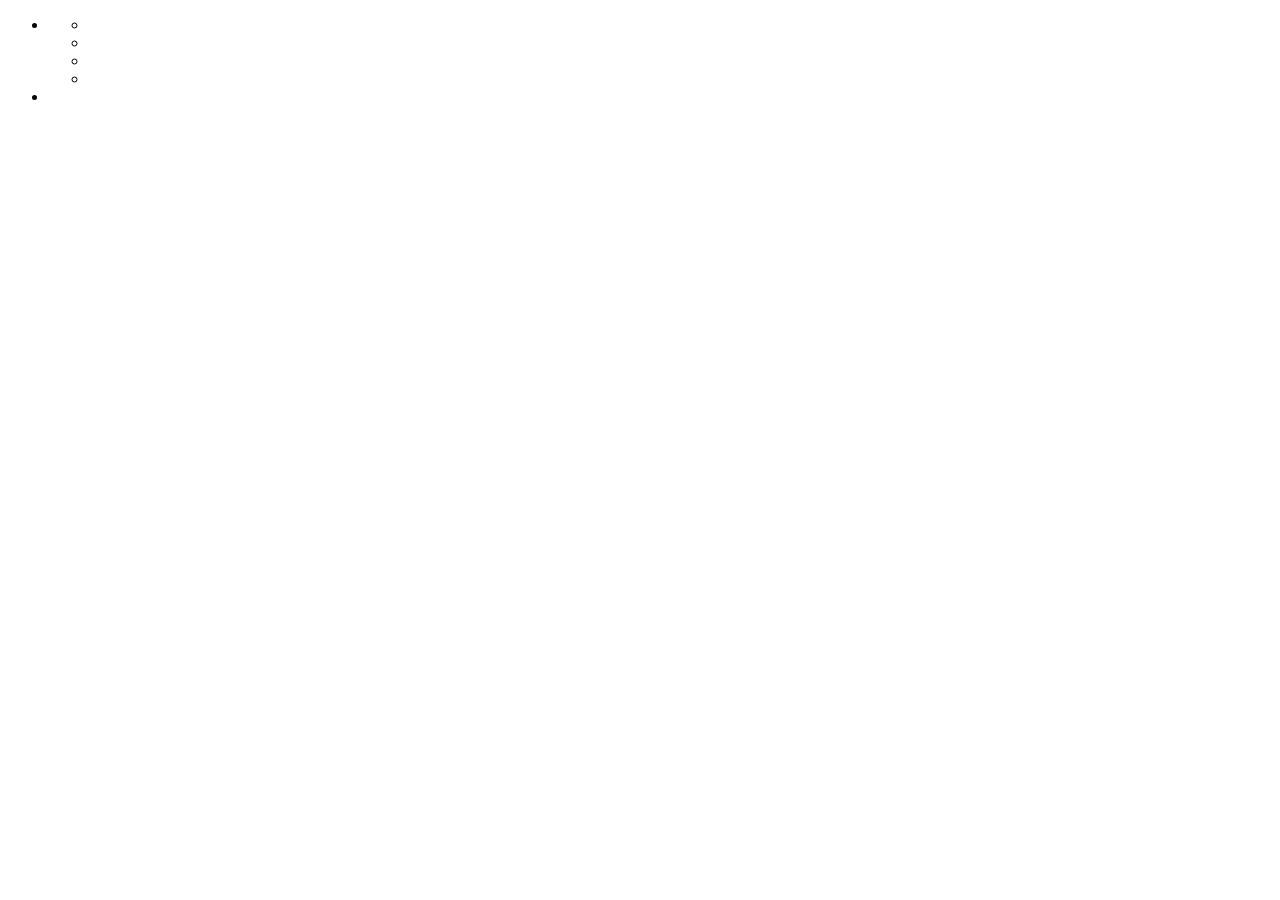
==== index.html @ 64720de8 "2nd  commit" ====
<!DOCTYPE html>
<html lang="en">
<head>
    <link rel="stylesheet" href="path/to/normalize.css">
    <meta charset="UTF-8">
    <meta http-equiv="X-UA-Compatible" content="IE=edge">
    <meta name="viewport" content="width=device-width, initial-scale=1.0">
    <title>Document</title>
</head>
<body>
    <nav> 
        <ul>
        <li>
            <ul>
             <li></li>
             <li></li>
             <li></li>
             <li></li>
            </ul> 
        </li>
     <li></li>
    </ul>
</nav>

</body>
</html>
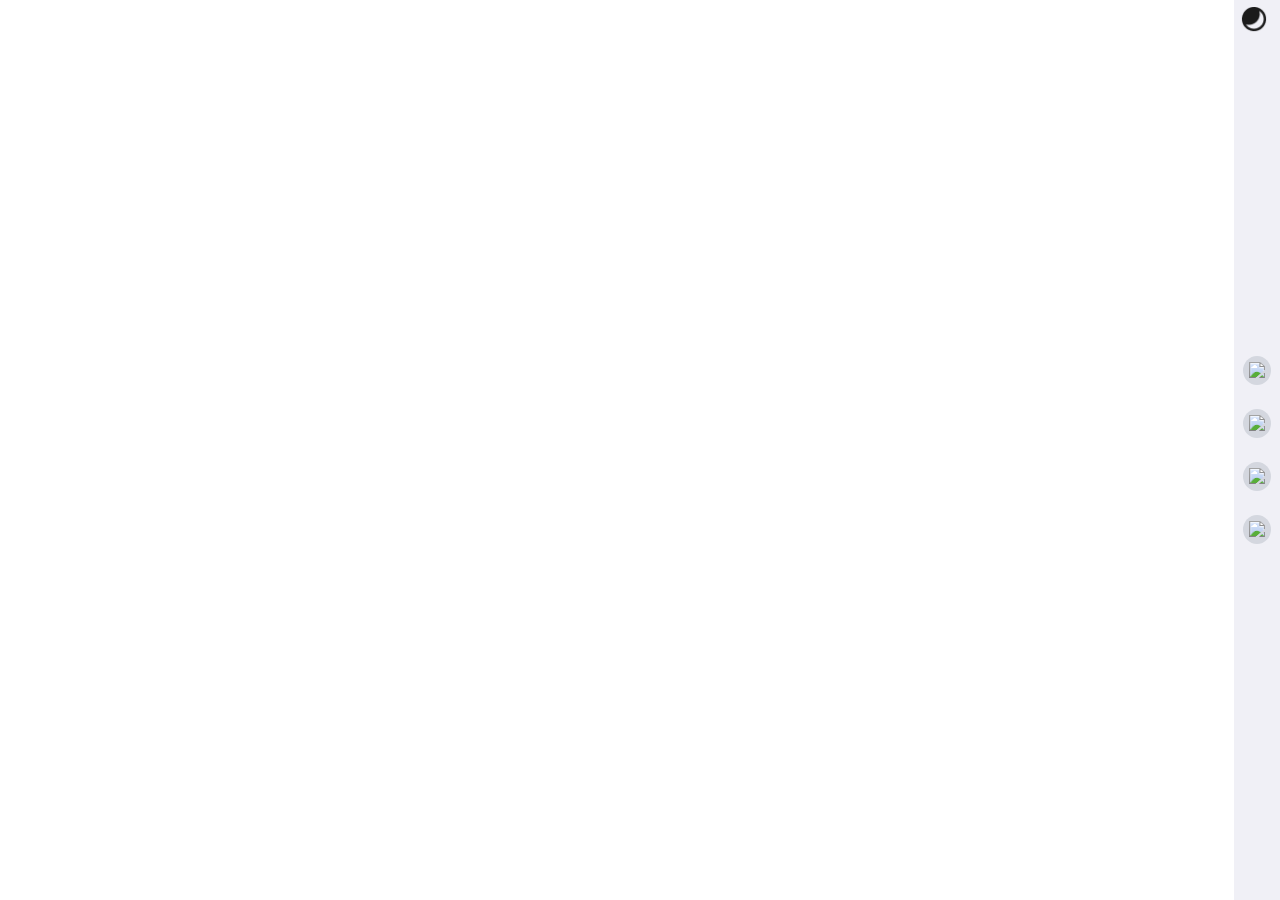
==== commit 69f8d222: "finished nav bar for both phone and desktop" ====
--- a/index.html
+++ b/index.html
@@ -1,26 +1,79 @@
 <!DOCTYPE html>
 <html lang="en">
-<head>
-    <link rel="stylesheet" href="path/to/normalize.css">
-    <meta charset="UTF-8">
-    <meta http-equiv="X-UA-Compatible" content="IE=edge">
-    <meta name="viewport" content="width=device-width, initial-scale=1.0">
+  <head>
+    <link rel="stylesheet" href="path/to/normalize.css" />
+    <link rel="stylesheet" href="basic-main.css" />
+    <meta charset="UTF-8" />
+    <meta http-equiv="X-UA-Compatible" content="IE=edge" />
+    <meta name="viewport" content="width=device-width, initial-scale=1.0" />
+    <link
+      href="https://cdn.jsdelivr.net/npm/remixicon@3.2.0/fonts/remixicon.css"
+      rel="stylesheet"
+    />
     <title>Document</title>
-</head>
-<body>
-    <nav> 
-        <ul>
-        <li>
-            <ul>
-             <li></li>
-             <li></li>
-             <li></li>
-             <li></li>
-            </ul> 
+    <link rel="stylesheet" href="index.css" />
+  </head>
+  <body>
+    <div class="wrapper">
+    <nav class="nav-bar">
+    <ul id="top-nav-menu">
+         <li >
+         <img id="menu-img"  class="nav-btn" src="icon/menu.png" alt="menu" />
+        <ul class="nav-tabs">
+          <li>
+            <div class="nav-btn menu-ico">
+              <img src="icon/icons/Home.png" />
+            </div>
+          </li>
+          <li>
+            <div class=" nav-btn menu-ico">
+              <img src="icon/icons/cv.png" />
+            </div>
+          </li>
+          <li>
+            <div class=" nav-btn menu-ico">
+              <img src="icon/icons/Services.png" />
+            </div>
+          </li>
+          <li>
+            <div class=" nav-btn menu-ico">
+              <img src="icon/icons/Contact.png" />
+            </div>
+          </li>
+        </ul>
+      </li>
+ </ul>
+ <ul id="side-nav-menu" class="side-nav-tabs">
+     <li>
+       <div class="nav-btn menu-ico">
+         <img src="icon/icons/Home.png" />
+       </div>
+     </li>
+     <li>
+       <div class=" nav-btn menu-ico">
+         <img src="icon/icons/cv.png" />
+       </div>
+     </li>
+     <li>
+       <div class=" nav-btn menu-ico">
+         <img src="icon/icons/Services.png" />
+       </div>
+     </li>
+     <li>
+       <div class=" nav-btn menu-ico">
+         <img src="icon/icons/Contact.png" />
+       </div>
+     </li>
+</ul>
+     <ul id="mode">
+        <li >
+            <img class="nav-btn" src="icon/Icons/Contrast.png" alt="light dark mode" />
+            </li>
+        <li >
+            <i class="ri-sun-fill nav-btn"></i>
         </li>
-     <li></li>
     </ul>
 </nav>
-
-</body>
-</html>+</div>
+  </body>
+</html>
--- a/basic-main.css
+++ b/basic-main.css
@@ -0,0 +1,85 @@
+/* Reset default styles */
+:root{
+  --primary-color:#ffb80d;
+  --secondary-color:#ffb400;
+  --white-1st:#ffffff;
+  --white-2nd:#f0f0f6;
+  --white-3rd:#d4d7df;
+  --gray-1st:#767676;
+  --gray-dark:#3a3b3c;
+  --gray-1st:#767676;
+  --black-1st:#18191a;
+  --black-2nd:#242526;
+  --black-3rd:#2b2b2b;
+
+
+}
+* {
+    box-sizing: border-box;
+    margin: 0;
+    padding: 0;
+  }
+  
+  /* Set font and background color */
+  body {
+    font-family: Arial, sans-serif;
+    color: #333;
+    background-color: #fff;
+  }
+  
+  /* Set link styles */
+  a {
+    color: #0077cc;
+    text-decoration: none;
+  }
+  
+  a:hover {
+    text-decoration: underline;
+  }
+  
+  /* Set heading styles */
+  h1, h2, h3 {
+    font-weight: bold;
+    margin-bottom: 1em;
+  }
+  
+  h1 {
+    font-size: 2em;
+  }
+  
+  h2 {
+    font-size: 1.5em;
+  }
+  
+  h3 {
+    font-size: 1.2em;
+  }
+  
+  /* Set paragraph styles */
+  p {
+    margin-bottom: 1em;
+    line-height: 1.5;
+  }
+  
+  /* Set container styles */
+  .container {
+    max-width: 1200px;
+    margin: 0 auto;
+    padding: 0 20px;
+  }
+  
+  /* Set button styles */
+  .btn {
+    display: inline-block;
+    padding: 10px 20px;
+    background-color: #0077cc;
+    color: #fff;
+    border-radius: 5px;
+    text-decoration: none;
+    transition: background-color 0.3s ease;
+  }
+  
+  .btn:hover {
+    background-color: #005ea2;
+  }
+  --- a/index.css
+++ b/index.css
@@ -0,0 +1,93 @@
+.wrapper{
+    width:100vw ;
+    height: 100vh;
+}
+.nav-bar {
+  position: fixed;
+  padding: 2px 8px;
+  display: flex;
+  align-items: center;
+  list-style-type: none;
+  flex-direction: row;
+  gap: 2rem;
+  background-color: var(--white-2nd);
+  width: 100%;
+  height: 2.9rem;
+}
+.nav-btn{
+    height: 29px;
+  justify-content: space-between;
+}
+.nav-tabs {
+  position: absolute;
+  left: 8px;
+  top: 3rem;
+  display: none;
+  flex-direction: column;
+  list-style-type: none;
+  gap: 1.5rem;
+}
+.menu-ico {
+  background-color: var(--white-3rd);
+  padding: 6px;
+  border-radius: 100%;
+}
+.menu-ico:hover {
+  /* hover is instant fix it */
+  background-color: var(--primary-color);
+  padding: 6px;
+  border-radius: 100%;
+}
+.ri-sun-fill {
+  display: none;
+  font-size: 32px;
+  color: brown;
+}
+
+#mode {   
+  display: flex;
+  flex-direction: column;
+  margin-left: auto;
+  list-style-type: none;
+}
+.side-nav-tabs{
+    display: none;
+  }
+
+
+@media screen and (min-width: 792px) {
+    .nav-bar {
+        padding: 2px 8px;
+        display: flex;
+        align-items: center;
+        justify-content: center;
+        list-style-type: none;
+        flex-direction: column;
+        width: 2.9rem;
+        height: 100%;
+        margin-right: auto;
+        right: 0;
+      }
+         #mode {
+        position: absolute; 
+        top: 0;
+        padding: 5px;
+        left: 0;
+        margin-left: 0;
+      }
+      #top-nav-menu{
+        display: none;
+      }
+      .side-nav-tabs{
+        display: flex;
+        flex-direction: column;
+        list-style-type: none;
+        gap: 1.5rem;
+      }
+        }
+        @media screen and (min-width: 1920px ) {
+    
+            .wrapper{
+                width:1920px;
+            }
+            }
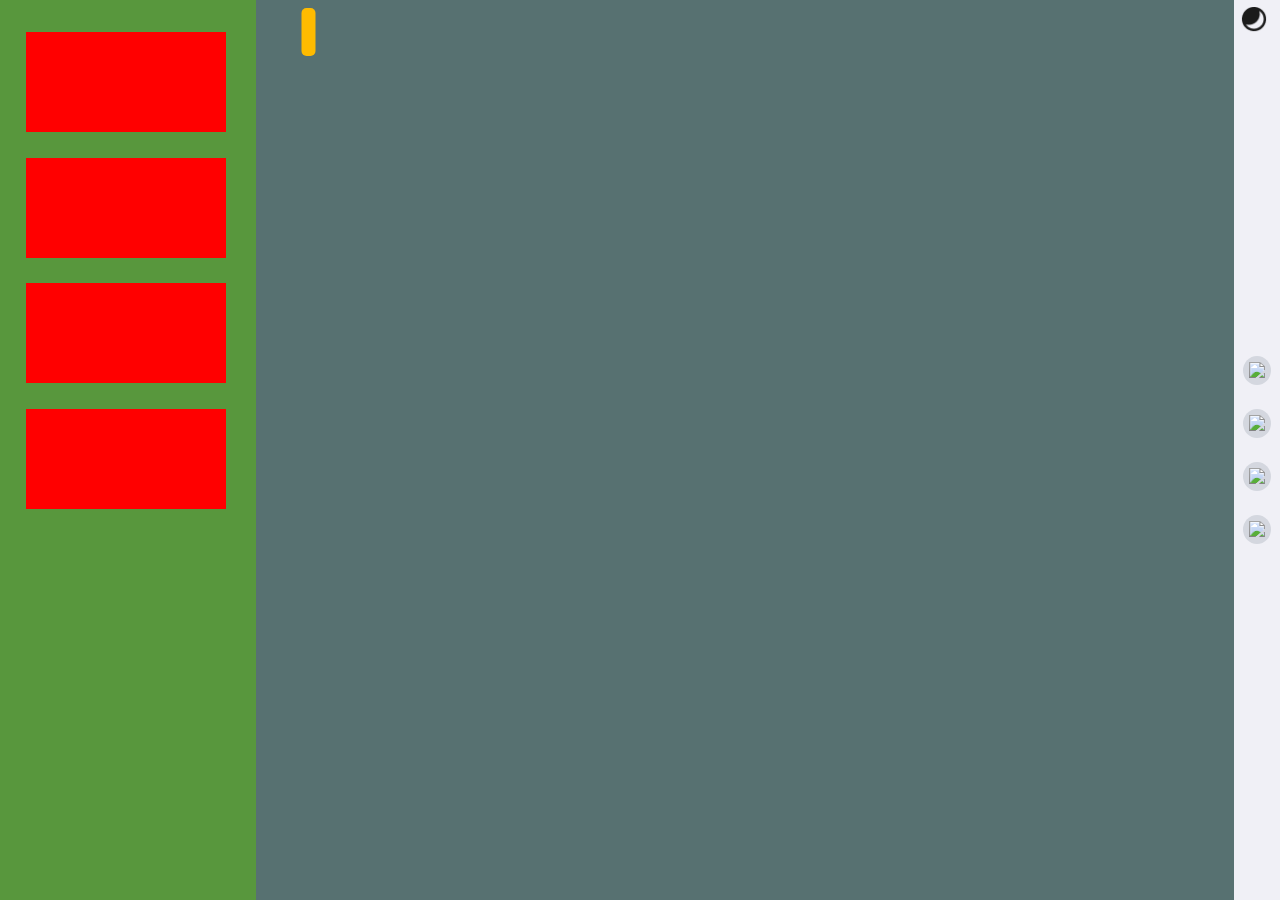
==== commit 0a10c6da: "side bar animetion finished" ====
--- a/index.html
+++ b/index.html
@@ -13,8 +13,7 @@
     <title>Document</title>
     <link rel="stylesheet" href="index.css" />
   </head>
-  <body>
-    <div class="wrapper">
+  <body data-aside="true">
     <nav class="nav-bar">
     <ul id="top-nav-menu">
          <li >
@@ -73,7 +72,22 @@
             <i class="ri-sun-fill nav-btn"></i>
         </li>
     </ul>
-</nav>
+    </nav>
+    <main>
+</main>
+<button class="toggle-btn" onclick="toggleaside()"></button>
+<aside>
+  <div id="nav-links">
+    <div class="test">     
+    </div>
+    <div class="test">
+    </div>
+    <div class="test">
+    </div>
+    <div class="test">
 </div>
+</div>
+</aside>
   </body>
+  <script src="index.js"></script>
 </html>
--- a/index.css
+++ b/index.css
@@ -1,17 +1,28 @@
-.wrapper{
+.body{
     width:100vw ;
     height: 100vh;
+    overflow: hidden;
+    background-color: rgb(98, 173, 7);
+}
+main{
+    position: relative;
+    background-color: rgb(87, 113, 113);
+    width:100vw ;
+    height: 100vh;
+    z-index: 2;
+    transition: transform 500ms cubic-bezier(.13,.53,.38,.97);
 }
 .nav-bar {
   position: fixed;
   padding: 2px 8px;
+  z-index: 10;
   display: flex;
   align-items: center;
   list-style-type: none;
   flex-direction: row;
   gap: 2rem;
   background-color: var(--white-2nd);
-  width: 100%;
+  width: 100vw;
   height: 2.9rem;
 }
 .nav-btn{
@@ -43,7 +54,6 @@
   font-size: 32px;
   color: brown;
 }
-
 #mode {   
   display: flex;
   flex-direction: column;
@@ -53,10 +63,15 @@
 .side-nav-tabs{
     display: none;
   }
-
-
-@media screen and (min-width: 792px) {
-    .nav-bar {
+  /* side bar for phone */
+  .toggle-btn,aside{
+display: none;}
+    
+@media screen and (min-width: 792px) {  
+  .toggle-btn,aside{
+    display:inherit;}
+  .nav-bar {
+        position: fixed;
         padding: 2px 8px;
         display: flex;
         align-items: center;
@@ -64,11 +79,10 @@
         list-style-type: none;
         flex-direction: column;
         width: 2.9rem;
-        height: 100%;
-        margin-right: auto;
+        height: 100vh;
         right: 0;
       }
-         #mode {
+       #mode {
         position: absolute; 
         top: 0;
         padding: 5px;
@@ -84,10 +98,88 @@
         list-style-type: none;
         gap: 1.5rem;
       }
+      /* side bar part */
+      
+  .toggle-btn{
+    height:3rem;
+    width: 0.9rem;
+    position: fixed;
+    z-index: 3;
+    left: 1.4%;
+    top: 0.5rem;
+    transform: translateX(-50%);
+    background-color: rgb(255, 187, 0);
+    border: none;
+    border-radius: 5px;
+    outline: none;
+    cursor: pointer;
+    transition: transform, background-color;
+    transition-timing-function: ease;
+    transition-duration: 400ms;
+}
+.toggle-btn:hover {
+    transform: translateX(-50%) scale(1.04);
+  }
+
+.toggle-btn:active {
+    transform: translateX(-50%) scale(0.96);
+  }
+  aside{
+    overflow: hidden;
+    position: absolute;
+    height: 100vh;
+    width: 20vw;
+    left: 0px;
+    bottom: 0px;
+    z-index: 1;
+    overflow: hidden;
+    background-color: rgb(88, 151, 61);
+}
+#nav-links{
+  display: flex;
+  flex-direction: column;
+  flex-wrap: wrap;
+  gap: clamp(1rem, 2vw, 2rem);
+  margin-top: clamp(2rem, 2vw, 3rem);
+  padding: 0rem clamp(1rem, 2vw, 2rem);
+  transform: translateX(-50%) scale(0.9);
+  transition: transform 500ms cubic-bezier(.13,.53,.38,.97);
+}
+.test{
+height:100px;
+width: 200px ;
+background-color: red;
+}
+body[data-aside="true"] > main {
+  transform: translateX(20%);
+}
+body[data-aside="true"] > .toggle-btn {
+  transform: translateX(1970%);
+  transition-duration: 400ms;
+  transition-timing-function: ease-out;
+}
+body[data-aside="true"]> aside > #nav-links{
+  transform: translateX(0%) scale(1);
+}
         }
         @media screen and (min-width: 1920px ) {
     
-            .wrapper{
-                width:1920px;
+            main{
+                max-width:1920px;
             }
             }
+            /* Hide the scrollbar */
+body::-webkit-scrollbar {
+  width: 0;
+  height: 0;
+}
+
+/* Set the width of body and main */
+
+/* Set the max-width of main for larger screens */
+@media screen and (min-width: 1920px) {
+  main {
+    max-width: 1920px;
+  }
+}
+
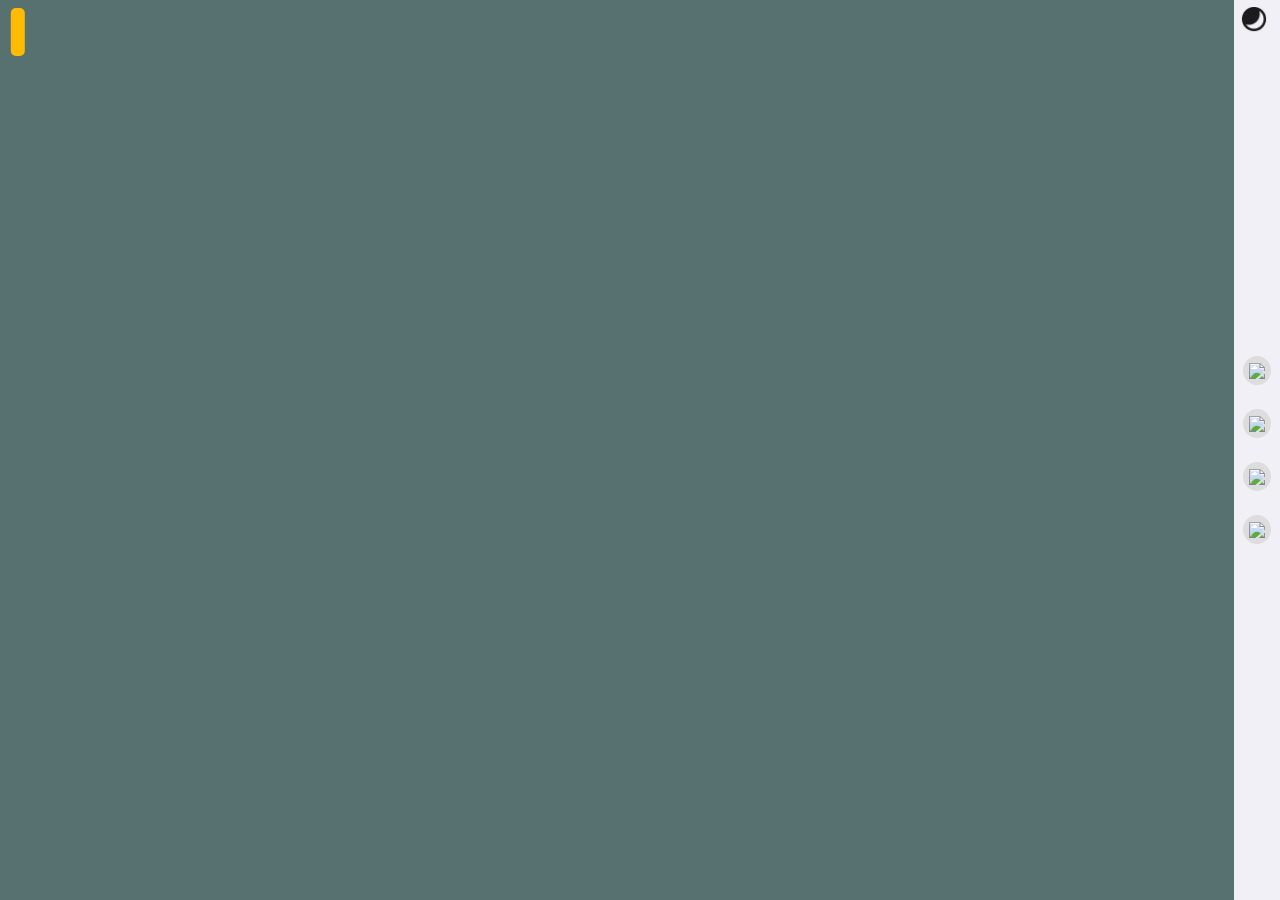
==== commit 3ff58f1d: "side bar finished" ====
--- a/index.html
+++ b/index.html
@@ -14,28 +14,29 @@
     <link rel="stylesheet" href="index.css" />
   </head>
   <body data-aside="true">
+  <div class="wrapper">
     <nav class="nav-bar">
     <ul id="top-nav-menu">
          <li >
-         <img id="menu-img"  class="nav-btn" src="icon/menu.png" alt="menu" />
+         <img id="menu-img"  class="nav-btn btn" src="icon/menu.png" alt="menu" />
         <ul class="nav-tabs">
           <li>
-            <div class="nav-btn menu-ico">
+            <div class="nav-btn  btn menu-ico">
               <img src="icon/icons/Home.png" />
             </div>
           </li>
+                                       <li>
+            <div class=" nav-btn  btn menu-ico">
+              <img src="icon/icons/cv.png" />
+            </div>
+          </li>
           <li>
-            <div class=" nav-btn menu-ico">
-              <img src="icon/icons/cv.png" />
+            <div class=" nav-btn btn  menu-ico">
+              <img src="icon/icons/Services.png" />
             </div>
           </li>
           <li>
-            <div class=" nav-btn menu-ico">
-              <img src="icon/icons/Services.png" />
-            </div>
-          </li>
-          <li>
-            <div class=" nav-btn menu-ico">
+            <div class=" nav-btn  btn menu-ico">
               <img src="icon/icons/Contact.png" />
             </div>
           </li>
@@ -44,50 +45,193 @@
  </ul>
  <ul id="side-nav-menu" class="side-nav-tabs">
      <li>
-       <div class="nav-btn menu-ico">
+       <div class="nav-btn menu-ico btn img-container">
          <img src="icon/icons/Home.png" />
        </div>
      </li>
      <li>
-       <div class=" nav-btn menu-ico">
+       <div class=" nav-btn menu-ico  btn img-container">
          <img src="icon/icons/cv.png" />
        </div>
      </li>
      <li>
-       <div class=" nav-btn menu-ico">
+       <div class=" nav-btn menu-ico  btn img-container">
          <img src="icon/icons/Services.png" />
        </div>
      </li>
      <li>
-       <div class=" nav-btn menu-ico">
+       <div class=" nav-btn menu-ico btn  img-container">
          <img src="icon/icons/Contact.png" />
        </div>
      </li>
 </ul>
      <ul id="mode">
         <li >
-            <img class="nav-btn" src="icon/Icons/Contrast.png" alt="light dark mode" />
+            <img class="nav-btn btn" src="icon/Icons/Contrast.png" alt="light dark mode" />
             </li>
         <li >
-            <i class="ri-sun-fill nav-btn"></i>
+            <i class="ri-sun-fill nav-btn btn "></i>
         </li>
     </ul>
-    </nav>
-    <main>
-</main>
-<button class="toggle-btn" onclick="toggleaside()"></button>
-<aside>
-  <div id="nav-links">
-    <div class="test">     
-    </div>
-    <div class="test">
-    </div>
-    <div class="test">
-    </div>
-    <div class="test">
+  </nav>
+  <button class="toggle-btn btn " onclick="toggleaside()"></button>
+  <aside>
+      <div id="nav-links">
+        <div id="profile">
+    <div id="photo"></div>
+    <h3 id="name"> BIsrat Yared </h3>
+    <h5 id="roll">Software   Engineer Student</h5>
+    <ul id="social-media">
+      <div class="social-btn  btn img-container"> 
+        <img src="icon/Icons-facebook.png" alt="social media"/>
+      </div>
+      <div class="social-btn btn img-container"> 
+        <img src="icon/Icons-linkedin.png" alt="social media"/>
+      </div>
+      <div class="social-btn btn img-container">
+         <img src="icon/Icons-twitter.png" alt="social media"/>
+      </div>
+      <div class="social-btn btn img-container"> 
+        <img src="icon/Icons-Youtube.png" alt="social media"/>
+      </div>
+      <div  class="social-btn btn img-container"> 
+        <img src="icon/Icons-instagram.png" alt="social media"/>
+      </div>
+       <!-- !/* !link don't take anywhere */ -->
+    </ul>
+   </div>
+  <img class="line" src="icon/Line 4.png" alt="line separation">
+   <div class="info ">
+  <div   class="separation"><span class="info-ico">Age</span>
+    <span>21</span>
+  </div>
+  <div   class="separation"><span class="info-ico">Freelance</span>
+    <span>available</span>
+  </div >
+  <div class="separation" ><span class="info-ico">Address</span>
+    <span>Ethiopia , Adama</span>
+  </div>
+   </div>
+   <span class="info-header"> Language </span>
+   <img class="line" src="icon/Line 4.png" alt="line separation">
+   <div class="info lang">
+    <div   class="separation"><span class="info-name">Amharic</span>
+      <span>21</span>
+    </div>
+    <img style="height: 5px;"  class="line" src="icon/Line.png" alt="line">
+    <div   class="separation"><span class="info-name">English</span>
+    <span>available</span>
+    </div >
+    <img style="height: 5px;"  class="line" src="icon/Line.png" alt="line">
+    </div>
+    <span class="info-header"> Skills </span>
+   <img class="line" src="icon/Line 4.png" alt="line separation">
+   <div class="info skills">
+    <div   class="separation"><span class="info-name">C++</span>
+      
+      <span class="info-name">Java</span>
+    </div>
+    <img style="height: 5px;"  class="line" src="icon/Line.png" alt="line">
+
+    <div   class="separation"><span class="info-name">Python</span>
+      
+      <span class="info-name">Java</span>
+    </div>
+        <img style="height: 5px;"  class="line" src="icon/Line.png" alt="line">
+    
+    <div   class="separation">
+      <span class="info-name">Java</span>
+      <span class="info-name">Java</span>
+    </div>
+        <img style="height: 5px;"  class="line" src="icon/Line.png" alt="line">
+    <div   class="separation"><span class="info-name">JS</span>
+      
+      <span class="info-name">Java</span>
+    </div>
+        <img style="height: 5px;"  class="line" src="icon/Line.png" alt="line">
+
+    <div   class="separation"><span class="info-name">Figma</span>
+      
+      <span class="info-name">Java</span>
+    </div>
+        <img style="height: 5px;"  class="line" src="icon/Line.png" alt="line">
+
+    <div   class="separation"><span class="info-name">Dbms</span>
+      
+      <span class="info-name">Java</span>
+    </div>
+        <img style="height: 5px;"  class="line" src="icon/Line.png" alt="line">
+
+    <div   class="separation"><span class="info-name">Css</span>
+      
+      <span class="info-name">Java</span>
+    </div>
+        <img style="height: 5px;"  class="line" src="icon/Line.png" alt="line">
+
+    <div   class="separation"><span class="info-name">Html</span>
+      
+      <span class="info-name">Java</span>
+    </div>
+        <img style="height: 5px;"  class="line" src="icon/Line.png" alt="line">
+
+    <div   class="separation"><span class="info-name">Dart</span>
+      
+      <span class="info-name">Java</span>
+    </div>
+        <img style="height: 5px;"  class="line" src="icon/Line.png" alt="line">
+
+    <div   class="separation"><span class="info-name">Swift</span>
+      
+      <span class="info-name">Java</span>
+    </div>
+        <img style="height: 5px;"  class="line" src="icon/Line.png" alt="line">
+
+    </div >
+    <!-- ! change java by icons -->
+    <img style="height: 5px;"  class="line" src="icon/Line.png" alt="line">
+    <span class="info-header"> Extra-Skills </span>
+    <img class="line" src="icon/Line 4.png" alt="line separation">
+    <div class="info Extra-skills">
+      <div>
+       <img src="icon/Icons.png" >
+       <span>Bootstrap, Materialize and other css & js fW</span>
+      </div>
+      <div>
+       <img src="icon/Icons.png" >
+       <span>Testing and debugging:</span>
+      </div>
+      <div>
+       <img src="icon/Icons.png" >
+       <span>App store submission</span>
+      </div>
+      <div>
+       <img src="icon/Icons.png" >
+       <span>GIT & github Knowledge</span>
+      </div>
+      <div>
+       <img src="icon/Icons.png" >
+       <span>Search engine optimization (SEO)</span>
+      </div>
+      <div>
+       <img src="icon/Icons.png" >
+       <span>Cross-platform development</span>
+      </div>
+      <div>
+       <img src="icon/Icons.png" >
+       <span>adobe premium pro and after effect</span>
+      </div>
+     </div>   
+    </div>
+    <img class="line" src="icon/Line 4.png" alt="line separation">
+
+    <button id="hire-me" class="btn btn-horizontal">Hire-me</button>
+    <img class="line" src="icon/Line 4.png" alt="line separation">
+
+  </aside>
+  <main>
+
+  </main>
 </div>
-</div>
-</aside>
   </body>
   <script src="index.js"></script>
-</html>
+</html> 
--- a/basic-main.css
+++ b/basic-main.css
@@ -4,7 +4,7 @@
   --secondary-color:#ffb400;
   --white-1st:#ffffff;
   --white-2nd:#f0f0f6;
-  --white-3rd:#d4d7df;
+  --white-3rd:#dddddd;
   --gray-1st:#767676;
   --gray-dark:#3a3b3c;
   --gray-1st:#767676;
@@ -61,25 +61,41 @@
     line-height: 1.5;
   }
   
-  /* Set container styles */
-  .container {
-    max-width: 1200px;
-    margin: 0 auto;
-    padding: 0 20px;
+  .img-container{
+    display: flex;
+  align-items: center;
+  justify-content: center;
   }
-  
-  /* Set button styles */
-  .btn {
-    display: inline-block;
-    padding: 10px 20px;
-    background-color: #0077cc;
-    color: #fff;
-    border-radius: 5px;
-    text-decoration: none;
-    transition: background-color 0.3s ease;
+
+  *::-webkit-scrollbar {
+    width: 0;
+    height: 0;
   }
-  
+  html {
+    scroll-behavior: smooth;
+  }
+  .btn{  
+    border: none;
+    outline: none;
+    box-shadow: 0rem 80rem 8rem rgba(0 0 0 / 95%);
+    cursor: pointer;
+    transition: transform, background-color;
+    transition-timing-function: ease;
+    transition-duration: 500ms;
+  }
+  .btn-horizontal{
+    border-radius:0.51rem;
+    text-align: center;
+    background-color: var(--primary-color);
+    height: 2rem;
+    width: 7rem;
+    transition-duration: 400ms;
+  }
   .btn:hover {
-    background-color: #005ea2;
+    transform:  scale(1.04);
+  }
+
+  .btn:active {
+    transform:  scale(0.96);
   }
   --- a/index.css
+++ b/index.css
@@ -3,6 +3,9 @@
     height: 100vh;
     overflow: hidden;
     background-color: rgb(98, 173, 7);
+}
+ul{
+  list-style-type: none;
 }
 main{
     position: relative;
@@ -18,7 +21,6 @@
   z-index: 10;
   display: flex;
   align-items: center;
-  list-style-type: none;
   flex-direction: row;
   gap: 2rem;
   background-color: var(--white-2nd);
@@ -27,7 +29,6 @@
 }
 .nav-btn{
     height: 29px;
-  justify-content: space-between;
 }
 .nav-tabs {
   position: absolute;
@@ -43,12 +44,7 @@
   padding: 6px;
   border-radius: 100%;
 }
-.menu-ico:hover {
-  /* hover is instant fix it */
-  background-color: var(--primary-color);
-  padding: 6px;
-  border-radius: 100%;
-}
+
 .ri-sun-fill {
   display: none;
   font-size: 32px;
@@ -65,8 +61,9 @@
   }
   /* side bar for phone */
   .toggle-btn,aside{
-display: none;}
-    
+display: none;
+}
+/* main content */
 @media screen and (min-width: 792px) {  
   .toggle-btn,aside{
     display:inherit;}
@@ -118,37 +115,21 @@
     transition-duration: 400ms;
 }
 .toggle-btn:hover {
-    transform: translateX(-50%) scale(1.04);
-  }
+  transform: translateX(-50%) scale(1.04);
+}
 
 .toggle-btn:active {
     transform: translateX(-50%) scale(0.96);
   }
   aside{
-    overflow: hidden;
+    background-color: var(--white-2nd);
     position: absolute;
     height: 100vh;
     width: 20vw;
     left: 0px;
     bottom: 0px;
     z-index: 1;
-    overflow: hidden;
-    background-color: rgb(88, 151, 61);
-}
-#nav-links{
-  display: flex;
-  flex-direction: column;
-  flex-wrap: wrap;
-  gap: clamp(1rem, 2vw, 2rem);
-  margin-top: clamp(2rem, 2vw, 3rem);
-  padding: 0rem clamp(1rem, 2vw, 2rem);
-  transform: translateX(-50%) scale(0.9);
-  transition: transform 500ms cubic-bezier(.13,.53,.38,.97);
-}
-.test{
-height:100px;
-width: 200px ;
-background-color: red;
+    overflow: scroll;
 }
 body[data-aside="true"] > main {
   transform: translateX(20%);
@@ -161,24 +142,84 @@
 body[data-aside="true"]> aside > #nav-links{
   transform: translateX(0%) scale(1);
 }
-        }
-        @media screen and (min-width: 1920px ) {
-    
-            main{
-                max-width:1920px;
-            }
-            }
-            /* Hide the scrollbar */
-body::-webkit-scrollbar {
-  width: 0;
-  height: 0;
-}
-
-/* Set the width of body and main */
-
-/* Set the max-width of main for larger screens */
+/* ? side bar content */
+
+#nav-links{
+  width:100% ;
+  display: flex;
+  flex-direction: column;
+  flex-wrap: wrap;
+  align-items: center;
+  margin-top: 1rem;
+  gap: clamp(0.5rem, 1vw, 2rem);
+  transform: translateX(-50%) scale(0.9);
+  transition: transform 500ms cubic-bezier(.13,.53,.38,.97);
+}
+#profile{
+width:95% ;
+height: 20vw;
+display: flex;
+flex-direction: column;
+align-items: center;
+gap: 5px;
+}
+#photo{
+  border-radius: 100%;
+  width:70% ;
+  height: 13vw;
+  background-color: var(--white-3rd);
+
+}
+#name{
+  /* !font change  */
+  margin: 0;
+}
+#social-media{
+  display: flex;
+  gap: 1rem;
+  /* !link don't take anywhere */
+}
+.social-btn{
+  border-radius:100%;
+  width: 25px;
+  height: 25px;
+  background-color: var(--primary-color);
+}
+.line{
+  width: 100%;
+}
+.info-header{
+  position: relative;
+  left: 5px;
+  align-self: flex-start;
+  top:15px;
+}
+.info{
+  width: 90%;
+  margin: 8px;
+  display: flex;
+  flex-direction: column;
+  align-self: start;
+  gap: clamp(0.5rem, 1vw, 2rem);
+}
+.separation{
+  display: flex;
+  justify-content: space-between;
+}
+.info-ico{
+  border-radius: 10%;
+  padding: 5px;
+  line-height: 22px;
+  background-color: var(--primary-color);
+} 
+#hire-me{
+  position: relative;
+  left:30%;
+  bottom: -0.5%;
+}
+}
 @media screen and (min-width: 1920px) {
-  main {
+  .wrapper{
     max-width: 1920px;
   }
 }
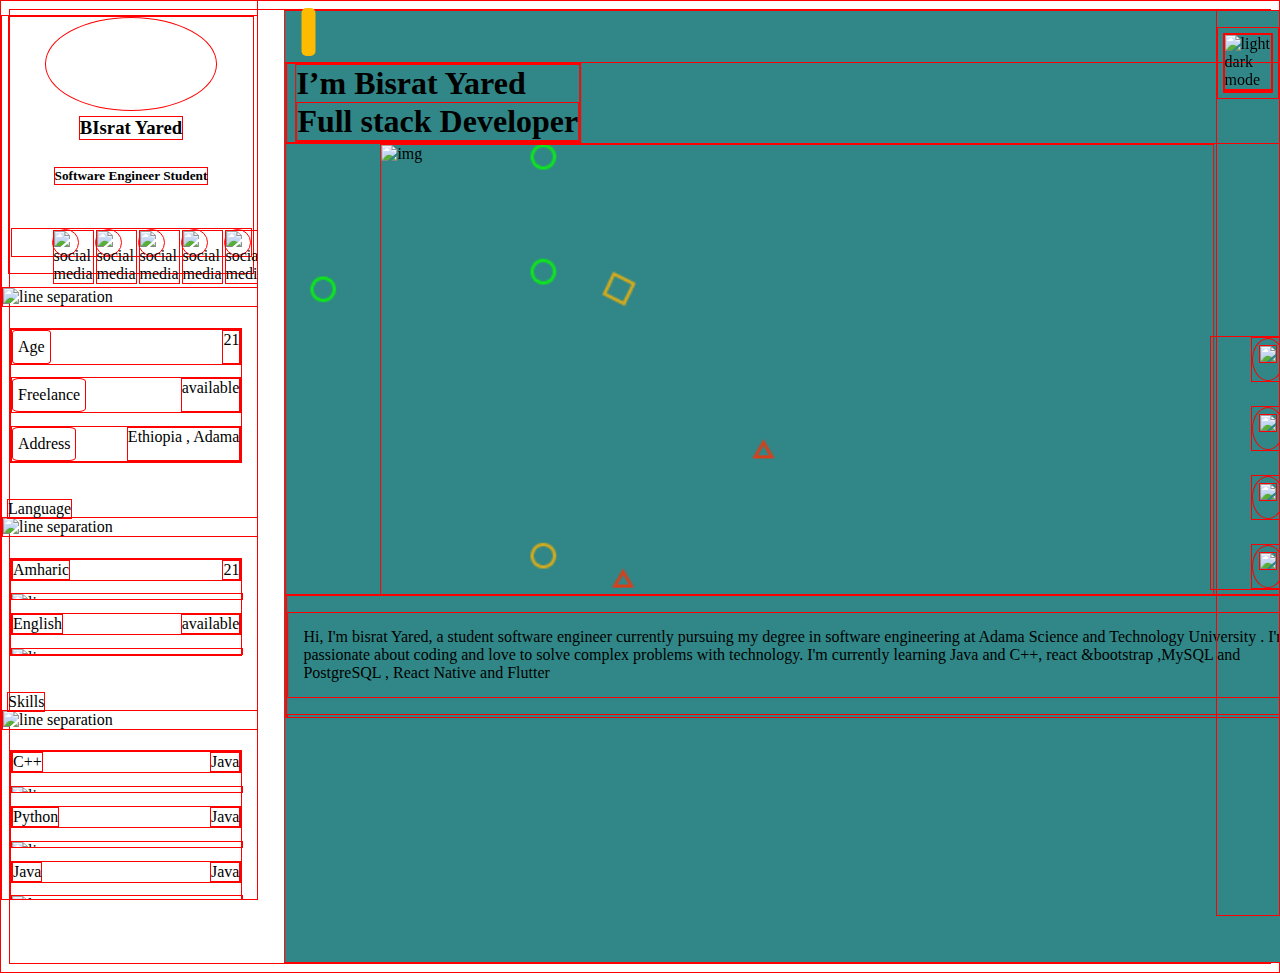
==== commit ddc69dcb: "merging with remote repo" ====
--- a/index.html
+++ b/index.html
@@ -1,237 +1,337 @@
 <!DOCTYPE html>
 <html lang="en">
-  <head>
-    <link rel="stylesheet" href="path/to/normalize.css" />
-    <link rel="stylesheet" href="basic-main.css" />
-    <meta charset="UTF-8" />
-    <meta http-equiv="X-UA-Compatible" content="IE=edge" />
-    <meta name="viewport" content="width=device-width, initial-scale=1.0" />
-    <link
-      href="https://cdn.jsdelivr.net/npm/remixicon@3.2.0/fonts/remixicon.css"
-      rel="stylesheet"
-    />
-    <title>Document</title>
-    <link rel="stylesheet" href="index.css" />
-  </head>
-  <body data-aside="true">
-  <div class="wrapper">
-    <nav class="nav-bar">
+<head>
+  <link rel="stylesheet" href="path/to/normalize.css" />
+  <link rel="stylesheet" href="basic-main.css" />
+  <meta charset="UTF-8" />
+  <meta http-equiv="X-UA-Compatible" content="IE=edge" />
+  <meta name="viewport" content="width=device-width, initial-scale=1.0" />
+  <link
+    href="https://cdn.jsdelivr.net/npm/remixicon@3.2.0/fonts/remixicon.css"
+    rel="stylesheet"
+  />
+  <title>Document</title>
+  <link rel="stylesheet" href="index.css" />
+  
+</head>
+<body data-aside="true">
+  <nav class="nav-bar">
     <ul id="top-nav-menu">
-         <li >
-         <img id="menu-img"  class="nav-btn btn" src="icon/menu.png" alt="menu" />
+      <li>
+        <img
+          id="menu-img"
+          class="nav-btn btn"
+          src="icon/menu.png"
+          alt="menu"
+          
+        />
         <ul class="nav-tabs">
           <li>
-            <div class="nav-btn  btn menu-ico">
-              <img src="icon/icons/Home.png" />
+            <div class="nav-btn btn menu-ico btn">
+              <img src="icon/icons/Home.png " />
             </div>
           </li>
-                                       <li>
-            <div class=" nav-btn  btn menu-ico">
+          <li>
+            <div class="nav-btn btn menu-ico btn ">
               <img src="icon/icons/cv.png" />
             </div>
           </li>
           <li>
-            <div class=" nav-btn btn  menu-ico">
+            <div class="nav-btn btn menu-ico btn">
               <img src="icon/icons/Services.png" />
-            </div>
+          
           </li>
           <li>
-            <div class=" nav-btn  btn menu-ico">
+            <div class="nav-btn btn menu-ico btn">
               <img src="icon/icons/Contact.png" />
             </div>
           </li>
         </ul>
       </li>
- </ul>
- <ul id="side-nav-menu" class="side-nav-tabs">
-     <li>
-       <div class="nav-btn menu-ico btn img-container">
-         <img src="icon/icons/Home.png" />
-       </div>
-     </li>
-     <li>
-       <div class=" nav-btn menu-ico  btn img-container">
-         <img src="icon/icons/cv.png" />
-       </div>
-     </li>
-     <li>
-       <div class=" nav-btn menu-ico  btn img-container">
-         <img src="icon/icons/Services.png" />
-       </div>
-     </li>
-     <li>
-       <div class=" nav-btn menu-ico btn  img-container">
-         <img src="icon/icons/Contact.png" />
-       </div>
-     </li>
-</ul>
-     <ul id="mode">
-        <li >
-            <img class="nav-btn btn" src="icon/Icons/Contrast.png" alt="light dark mode" />
-            </li>
-        <li >
-            <i class="ri-sun-fill nav-btn btn "></i>
-        </li>
+    </ul>
+    <ul id="side-nav-menu" class="side-nav-tabs">
+      <li>
+        <div class="nav-btn menu-ico btn img-container">
+          <img src="icon/icons/Home.png" />
+        </div>
+      </li>
+      <li>
+        <div class="nav-btn menu-ico btn img-container">
+          <img src="icon/icons/cv.png" />
+        </div>
+      </li>
+      <li>
+        <div class="nav-btn menu-ico btn img-container">
+          <img src="icon/icons/Services.png" />
+        </div>
+      </li>
+      <li>
+        <div class="nav-btn menu-ico btn img-container">
+          <img src="icon/icons/Contact.png" />
+        </div>
+      </li>
+    </ul>
+    <ul id="mode">
+      <li>
+        <img
+          class="nav-btn btn"
+          src="icon/Icons/Contrast.png"
+          alt="light dark mode"
+        />
+      </li>
+      <li>
+        <i class="ri-sun-fill nav-btn btn"></i>
+      </li>
     </ul>
   </nav>
-  <button class="toggle-btn btn " onclick="toggleaside()"></button>
+  <button class="toggle-btn btn" onclick="toggleaside()"></button>
   <aside>
-      <div id="nav-links">
-        <div id="profile">
-    <div id="photo"></div>
-    <h3 id="name"> BIsrat Yared </h3>
-    <h5 id="roll">Software   Engineer Student</h5>
-    <ul id="social-media">
-      <div class="social-btn  btn img-container"> 
-        <img src="icon/Icons-facebook.png" alt="social media"/>
-      </div>
-      <div class="social-btn btn img-container"> 
-        <img src="icon/Icons-linkedin.png" alt="social media"/>
-      </div>
-      <div class="social-btn btn img-container">
-         <img src="icon/Icons-twitter.png" alt="social media"/>
-      </div>
-      <div class="social-btn btn img-container"> 
-        <img src="icon/Icons-Youtube.png" alt="social media"/>
-      </div>
-      <div  class="social-btn btn img-container"> 
-        <img src="icon/Icons-instagram.png" alt="social media"/>
-      </div>
-       <!-- !/* !link don't take anywhere */ -->
-    </ul>
-   </div>
-  <img class="line" src="icon/Line 4.png" alt="line separation">
-   <div class="info ">
-  <div   class="separation"><span class="info-ico">Age</span>
-    <span>21</span>
-  </div>
-  <div   class="separation"><span class="info-ico">Freelance</span>
-    <span>available</span>
-  </div >
-  <div class="separation" ><span class="info-ico">Address</span>
-    <span>Ethiopia , Adama</span>
-  </div>
-   </div>
-   <span class="info-header"> Language </span>
-   <img class="line" src="icon/Line 4.png" alt="line separation">
-   <div class="info lang">
-    <div   class="separation"><span class="info-name">Amharic</span>
-      <span>21</span>
+    <div id="nav-links">
+      <div id="profile">
+        <div id="photo"></div>
+        <h3 id="name">BIsrat Yared</h3>
+        <h5 id="roll">Software Engineer Student</h5>
+        <ul id="social-media">
+          <div class="social-btn btn img-container">
+            <img src="icon/Icons-facebook.png" alt="social media" />
+          </div>
+          <div class="social-btn btn img-container">
+            <img src="icon/Icons-linkedin.png" alt="social media" />
+          </div>
+          <div class="social-btn btn img-container">
+            <img src="icon/Icons-twitter.png" alt="social media" />
+          </div>
+          <div class="social-btn btn img-container">
+            <img src="icon/Icons-Youtube.png" alt="social media" />
+          </div>
+          <div class="social-btn btn img-container">
+            <img src="icon/Icons-instagram.png" alt="social media" />
+          </div>
+          <!-- !/* !link don't take anywhere */ -->
+        </ul>
+      </div>
+      <img class="line" src="icon/Line 4.png" alt="line separation" />
+      <div class="info">
+        <div class="separation">
+          <span class="info-ico">Age</span>
+          <span>21</span>
+        </div>
+        <div class="separation">
+          <span class="info-ico">Freelance</span>
+          <span>available</span>
+        </div>
+        <div class="separation">
+          <span class="info-ico">Address</span>
+          <span>Ethiopia , Adama</span>
+        </div>
+      </div>
+      <span class="info-header"> Language </span>
+      <img class="line" src="icon/Line 4.png" alt="line separation" />
+      <div class="info lang">
+        <div class="separation">
+          <span class="info-name">Amharic</span>
+          <span>21</span>
+        </div>
+        <img
+          style="height: 5px"
+          class="line"
+          src="icon/Line.png"
+          alt="line"
+        />
+        <div class="separation">
+          <span class="info-name">English</span>
+          <span>available</span>
+        </div>
+        <img
+          style="height: 5px"
+          class="line"
+          src="icon/Line.png"
+          alt="line"
+        />
+      </div>
+      <span class="info-header"> Skills </span>
+      <img class="line" src="icon/Line 4.png" alt="line separation" />
+      <div class="info skills">
+        <div class="separation">
+          <span class="info-name">C++</span>
+  
+          <span class="info-name">Java</span>
+        </div>
+        <img
+          style="height: 5px"
+          class="line"
+          src="icon/Line.png"
+          alt="line"
+        />
+  
+        <div class="separation">
+          <span class="info-name">Python</span>
+  
+          <span class="info-name">Java</span>
+        </div>
+        <img
+          style="height: 5px"
+          class="line"
+          src="icon/Line.png"
+          alt="line"
+        />
+  
+        <div class="separation">
+          <span class="info-name">Java</span>
+          <span class="info-name">Java</span>
+        </div>
+        <img
+          style="height: 5px"
+          class="line"
+          src="icon/Line.png"
+          alt="line"
+        />
+        <div class="separation">
+          <span class="info-name">JS</span>
+  
+          <span class="info-name">Java</span>
+        </div>
+        <img
+          style="height: 5px"
+          class="line"
+          src="icon/Line.png"
+          alt="line"
+        />
+  
+        <div class="separation">
+          <span class="info-name">Figma</span>
+  
+          <span class="info-name">Java</span>
+        </div>
+        <img
+          style="height: 5px"
+          class="line"
+          src="icon/Line.png"
+          alt="line"
+        />
+  
+        <div class="separation">
+          <span class="info-name">Dbms</span>
+  
+          <span class="info-name">Java</span>
+        </div>
+        <img
+          style="height: 5px"
+          class="line"
+          src="icon/Line.png"
+          alt="line"
+        />
+  
+        <div class="separation">
+          <span class="info-name">Css</span>
+  
+          <span class="info-name">Java</span>
+        </div>
+        <img
+          style="height: 5px"
+          class="line"
+          src="icon/Line.png"
+          alt="line"
+        />
+  
+        <div class="separation">
+          <span class="info-name">Html</span>
+  
+          <span class="info-name">Java</span>
+        </div>
+        <img
+          style="height: 5px"
+          class="line"
+          src="icon/Line.png"
+          alt="line"
+        />
+  
+        <div class="separation">
+          <span class="info-name">Dart</span>
+  
+          <span class="info-name">Java</span>
+        </div>
+        <img
+          style="height: 5px"
+          class="line"
+          src="icon/Line.png"
+          alt="line"
+        />
+  
+        <div class="separation">
+          <span class="info-name">Swift</span>
+  
+          <span class="info-name">Java</span>
+        </div>
+        <img
+          style="height: 5px"
+          class="line"
+          src="icon/Line.png"
+          alt="line"
+        />
+      </div>
+      <!-- ! change java by icons -->
+      <img
+        style="height: 5px"
+        class="line"
+        src="icon/Line.png"
+        alt="line"
+      />
+      <span class="info-header"> Extra-Skills </span>
+      <img class="line" src="icon/Line 4.png" alt="line separation" />
+      <div class="info Extra-skills">
+        <div>
+          <img src="icon/Icons.png" />
+          <span>Bootstrap, Materialize and other css & js fW</span>
+        </div>
+        <div>
+          <img src="icon/Icons.png" />
+          <span>Testing and debugging:</span>
+        </div>
+        <div>
+          <img src="icon/Icons.png" />
+          <span>App store submission</span>
+        </div>
+        <div>
+          <img src="icon/Icons.png" />
+          <span>GIT & github Knowledge</span>
+        </div>
+        <div>
+          <img src="icon/Icons.png" />
+          <span>Search engine optimization (SEO)</span>
+        </div>
+        <div>
+          <img src="icon/Icons.png" />
+          <span>Cross-platform development</span>
+        </div>
+        <div>
+          <img src="icon/Icons.png" />
+          <span>adobe premium pro and after effect</span>
+        </div>
+      </div>
     </div>
-    <img style="height: 5px;"  class="line" src="icon/Line.png" alt="line">
-    <div   class="separation"><span class="info-name">English</span>
-    <span>available</span>
-    </div >
-    <img style="height: 5px;"  class="line" src="icon/Line.png" alt="line">
-    </div>
-    <span class="info-header"> Skills </span>
-   <img class="line" src="icon/Line 4.png" alt="line separation">
-   <div class="info skills">
-    <div   class="separation"><span class="info-name">C++</span>
-      
-      <span class="info-name">Java</span>
-    </div>
-    <img style="height: 5px;"  class="line" src="icon/Line.png" alt="line">
-
-    <div   class="separation"><span class="info-name">Python</span>
-      
-      <span class="info-name">Java</span>
-    </div>
-        <img style="height: 5px;"  class="line" src="icon/Line.png" alt="line">
-    
-    <div   class="separation">
-      <span class="info-name">Java</span>
-      <span class="info-name">Java</span>
-    </div>
-        <img style="height: 5px;"  class="line" src="icon/Line.png" alt="line">
-    <div   class="separation"><span class="info-name">JS</span>
-      
-      <span class="info-name">Java</span>
-    </div>
-        <img style="height: 5px;"  class="line" src="icon/Line.png" alt="line">
-
-    <div   class="separation"><span class="info-name">Figma</span>
-      
-      <span class="info-name">Java</span>
-    </div>
-        <img style="height: 5px;"  class="line" src="icon/Line.png" alt="line">
-
-    <div   class="separation"><span class="info-name">Dbms</span>
-      
-      <span class="info-name">Java</span>
-    </div>
-        <img style="height: 5px;"  class="line" src="icon/Line.png" alt="line">
-
-    <div   class="separation"><span class="info-name">Css</span>
-      
-      <span class="info-name">Java</span>
-    </div>
-        <img style="height: 5px;"  class="line" src="icon/Line.png" alt="line">
-
-    <div   class="separation"><span class="info-name">Html</span>
-      
-      <span class="info-name">Java</span>
-    </div>
-        <img style="height: 5px;"  class="line" src="icon/Line.png" alt="line">
-
-    <div   class="separation"><span class="info-name">Dart</span>
-      
-      <span class="info-name">Java</span>
-    </div>
-        <img style="height: 5px;"  class="line" src="icon/Line.png" alt="line">
-
-    <div   class="separation"><span class="info-name">Swift</span>
-      
-      <span class="info-name">Java</span>
-    </div>
-        <img style="height: 5px;"  class="line" src="icon/Line.png" alt="line">
-
-    </div >
-    <!-- ! change java by icons -->
-    <img style="height: 5px;"  class="line" src="icon/Line.png" alt="line">
-    <span class="info-header"> Extra-Skills </span>
-    <img class="line" src="icon/Line 4.png" alt="line separation">
-    <div class="info Extra-skills">
-      <div>
-       <img src="icon/Icons.png" >
-       <span>Bootstrap, Materialize and other css & js fW</span>
-      </div>
-      <div>
-       <img src="icon/Icons.png" >
-       <span>Testing and debugging:</span>
-      </div>
-      <div>
-       <img src="icon/Icons.png" >
-       <span>App store submission</span>
-      </div>
-      <div>
-       <img src="icon/Icons.png" >
-       <span>GIT & github Knowledge</span>
-      </div>
-      <div>
-       <img src="icon/Icons.png" >
-       <span>Search engine optimization (SEO)</span>
-      </div>
-      <div>
-       <img src="icon/Icons.png" >
-       <span>Cross-platform development</span>
-      </div>
-      <div>
-       <img src="icon/Icons.png" >
-       <span>adobe premium pro and after effect</span>
-      </div>
-     </div>   
-    </div>
-    <img class="line" src="icon/Line 4.png" alt="line separation">
-
+    <img class="line" src="icon/Line 4.png" alt="line separation" />
     <button id="hire-me" class="btn btn-horizontal">Hire-me</button>
-    <img class="line" src="icon/Line 4.png" alt="line separation">
-
+    <img class="line" src="icon/Line 4.png" alt="line separation" />
   </aside>
   <main>
+        <div class="intro">
+          <div class="main-name">
+            <h1 id="name-my">I’m    Bisrat   Yared 
+                <span id="name-job" > Full stack  Developer </span>
+             </h1>
+          </div>
+          <div class="main-photo">
+            <img class="photo-in" src="test/Your Image 1.png" alt="img">
+          </div>
+          <div >
+            <p class="my-opening">Hi, I'm bisrat Yared, a student software engineer currently pursuing my degree in software engineering at Adama Science and Technology University . I'm passionate about coding and love to solve complex problems with technology. I'm currently learning  Java and C++, react &bootstrap ,MySQL and PostgreSQL , React Native and Flutter
+            </p>
+         </div>
+          <div class="Hire-me"></div>
+         </div>
 
   </main>
-</div>
-  </body>
-  <script src="index.js"></script>
-</html> 
+</body>
+<script src="index.js"></script>
+</html>--- a/index.css
+++ b/index.css
@@ -1,20 +1,15 @@
-.body{
-    width:100vw ;
-    height: 100vh;
-    overflow: hidden;
-    background-color: rgb(98, 173, 7);
-}
-ul{
+/** @format */
+
+.body {
+  width: 100vw;
+  height: 100vh;
+  overflow: hidden;
+  background-color: rgb(98, 173, 7);
+}
+ul {
   list-style-type: none;
 }
-main{
-    position: relative;
-    background-color: rgb(87, 113, 113);
-    width:100vw ;
-    height: 100vh;
-    z-index: 2;
-    transition: transform 500ms cubic-bezier(.13,.53,.38,.97);
-}
+
 .nav-bar {
   position: fixed;
   padding: 2px 8px;
@@ -27,78 +22,142 @@
   width: 100vw;
   height: 2.9rem;
 }
-.nav-btn{
-    height: 29px;
+.nav-btn {
+  height: 29px;
 }
 .nav-tabs {
+  background-color: var(--white-2nd);
+  border-radius: 9px;
+  padding: 1px;
+  width: 2.8rem;
+  height: 200px;
+  visibility: hidden;
   position: absolute;
-  left: 8px;
-  top: 3rem;
-  display: none;
+  z-index: -10;
+  left: 0px;
+  top: -10rem;
+  display: flex;
+  align-items: center;
   flex-direction: column;
   list-style-type: none;
   gap: 1.5rem;
-}
+  opacity: 0;
+  transition: all 1.5s;
+}
+.drop-down {
+  visibility: visible;
+  transform: translateY(100%);
+  opacity: 1;
+}
+
 .menu-ico {
   background-color: var(--white-3rd);
   padding: 6px;
   border-radius: 100%;
 }
-
 .ri-sun-fill {
   display: none;
   font-size: 32px;
   color: brown;
 }
-#mode {   
+#mode {
   display: flex;
   flex-direction: column;
   margin-left: auto;
   list-style-type: none;
 }
-.side-nav-tabs{
+.side-nav-tabs {
+  display: none;
+}
+/* side bar for phone */
+.toggle-btn,
+aside {
+  display: none;
+}
+/* main content */
+main {
+  padding-top: 3.2rem;
+  position: relative;
+  background-color: rgb(49, 135, 135);
+  width: 100vw;
+  height: 100vh;
+  overflow: hidden;
+  z-index: 2;
+  transition: transform 500ms cubic-bezier(0.13, 0.53, 0.38, 0.97);
+}
+.intro {
+  display: flex;
+  flex-direction: column;
+  align-items: start;
+  margin: 0;
+}
+.main-name {
+  padding-left: 8px;
+  margin: 0;
+}
+* {
+   border: 0.5px solid red;
+}
+#name-job,
+#name-my {
+  display: block;
+  margin: 0;
+}
+.main-photo {
+  display: flex;
+  justify-content: center;
+  align-self: center;
+  width: 100vw;
+  height: 50vh;
+  background-image: url(icon/shapes.png);
+  background-repeat: no-repeat;
+  background-size: contain;
+}
+.photo-in {
+  width: 65%;
+  height: 50vh;
+}
+.my-opening{
+  padding: 15px;
+}
+
+@media screen and (min-width: 792px) {
+  .toggle-btn,
+  aside {
+    display: inherit;
+  }
+  .nav-bar {
+    position: fixed;
+    padding: 2px 8px;
+    display: flex;
+    align-items: center;
+    justify-content: center;
+    list-style-type: none;
+    flex-direction: column;
+    width: 2.9rem;
+    height: 100vh;
+    right: 0;
+  }
+  #mode {
+    position: absolute;
+    top: 0;
+    padding: 5px;
+    left: 0;
+    margin-left: 0;
+  }
+  #top-nav-menu {
     display: none;
   }
-  /* side bar for phone */
-  .toggle-btn,aside{
-display: none;
-}
-/* main content */
-@media screen and (min-width: 792px) {  
-  .toggle-btn,aside{
-    display:inherit;}
-  .nav-bar {
-        position: fixed;
-        padding: 2px 8px;
-        display: flex;
-        align-items: center;
-        justify-content: center;
-        list-style-type: none;
-        flex-direction: column;
-        width: 2.9rem;
-        height: 100vh;
-        right: 0;
-      }
-       #mode {
-        position: absolute; 
-        top: 0;
-        padding: 5px;
-        left: 0;
-        margin-left: 0;
-      }
-      #top-nav-menu{
-        display: none;
-      }
-      .side-nav-tabs{
-        display: flex;
-        flex-direction: column;
-        list-style-type: none;
-        gap: 1.5rem;
-      }
-      /* side bar part */
-      
-  .toggle-btn{
-    height:3rem;
+  .side-nav-tabs {
+    display: flex;
+    flex-direction: column;
+    list-style-type: none;
+    gap: 1.5rem;
+  }
+  /* side bar part */
+
+  .toggle-btn {
+    height: 3rem;
     width: 0.9rem;
     position: fixed;
     z-index: 3;
@@ -113,15 +172,15 @@
     transition: transform, background-color;
     transition-timing-function: ease;
     transition-duration: 400ms;
-}
-.toggle-btn:hover {
-  transform: translateX(-50%) scale(1.04);
-}
-
-.toggle-btn:active {
+  }
+  .toggle-btn:hover {
+    transform: translateX(-50%) scale(1.04);
+  }
+
+  .toggle-btn:active {
     transform: translateX(-50%) scale(0.96);
   }
-  aside{
+  aside {
     background-color: var(--white-2nd);
     position: absolute;
     height: 100vh;
@@ -130,97 +189,98 @@
     bottom: 0px;
     z-index: 1;
     overflow: scroll;
-}
-body[data-aside="true"] > main {
-  transform: translateX(20%);
-}
-body[data-aside="true"] > .toggle-btn {
-  transform: translateX(1970%);
-  transition-duration: 400ms;
-  transition-timing-function: ease-out;
-}
-body[data-aside="true"]> aside > #nav-links{
-  transform: translateX(0%) scale(1);
-}
-/* ? side bar content */
-
-#nav-links{
-  width:100% ;
-  display: flex;
-  flex-direction: column;
-  flex-wrap: wrap;
-  align-items: center;
-  margin-top: 1rem;
-  gap: clamp(0.5rem, 1vw, 2rem);
-  transform: translateX(-50%) scale(0.9);
-  transition: transform 500ms cubic-bezier(.13,.53,.38,.97);
-}
-#profile{
-width:95% ;
-height: 20vw;
-display: flex;
-flex-direction: column;
-align-items: center;
-gap: 5px;
-}
-#photo{
-  border-radius: 100%;
-  width:70% ;
-  height: 13vw;
-  background-color: var(--white-3rd);
-
-}
-#name{
-  /* !font change  */
-  margin: 0;
-}
-#social-media{
-  display: flex;
-  gap: 1rem;
-  /* !link don't take anywhere */
-}
-.social-btn{
-  border-radius:100%;
-  width: 25px;
-  height: 25px;
-  background-color: var(--primary-color);
-}
-.line{
-  width: 100%;
-}
-.info-header{
-  position: relative;
-  left: 5px;
-  align-self: flex-start;
-  top:15px;
-}
-.info{
-  width: 90%;
-  margin: 8px;
-  display: flex;
-  flex-direction: column;
-  align-self: start;
-  gap: clamp(0.5rem, 1vw, 2rem);
-}
-.separation{
-  display: flex;
-  justify-content: space-between;
-}
-.info-ico{
-  border-radius: 10%;
-  padding: 5px;
-  line-height: 22px;
-  background-color: var(--primary-color);
-} 
-#hire-me{
-  position: relative;
-  left:30%;
-  bottom: -0.5%;
-}
+  }
+  /* ? side bar content */
+  #nav-links {
+    width: 100%;
+    display: flex;
+    flex-direction: column;
+    flex-wrap: wrap;
+    align-items: center;
+    margin-top: 1rem;
+    gap: clamp(0.5rem, 1vw, 2rem);
+    transform: translateX(-50%) scale(0.9);
+    transition: transform 500ms cubic-bezier(0.13, 0.53, 0.38, 0.97);
+  }
+  
+  body[data-aside="true"] > aside > #nav-links {
+    transform: translateX(0%) scale(1);
+  }
+  body[data-aside="true"] > main {
+    transform: translateX(20%);
+    width: 80vw;
+    padding-right:50px ;
+    left:3.7rem;
+  }
+  body[data-aside="true"] > .toggle-btn {
+    transform: translateX(1970%);
+    transition-duration: 400ms;
+    transition-timing-function: ease-out;
+  }
+  #profile {
+    width: 95%;
+    height: 20vw;
+    display: flex;
+    flex-direction: column;
+    align-items: center;
+    gap: 5px;
+  }
+  #photo {
+    border-radius: 100%;
+    width: 70%;
+    height: 13vw;
+    background-color: var(--white-3rd);
+  }
+  #name {
+    /* !font change  */
+    margin: 0;
+  }
+  #social-media {
+    display: flex;
+    gap: 1rem;
+    /* !link don't take anywhere */
+  }
+  .social-btn {
+    border-radius: 100%;
+    width: 25px;
+    height: 25px;
+    background-color: var(--primary-color);
+  }
+  .line {
+    width: 100%;
+  }
+  .info-header {
+    position: relative;
+    left: 5px;
+    align-self: flex-start;
+    top: 15px;
+  }
+  .info {
+    width: 90%;
+    margin: 8px;
+    display: flex;
+    flex-direction: column;
+    align-self: start;
+    gap: clamp(0.5rem, 1vw, 2rem);
+  }
+  .separation {
+    display: flex;
+    justify-content: space-between;
+  }
+  .info-ico {
+    border-radius: 10%;
+    padding: 5px;
+    line-height: 22px;
+    background-color: var(--primary-color);
+  }
+  #hire-me {
+    position: relative;
+    left: 30%;
+    bottom: -0.5%;
+  }
 }
 @media screen and (min-width: 1920px) {
-  .wrapper{
+  .wrapper {
     max-width: 1920px;
   }
 }
-
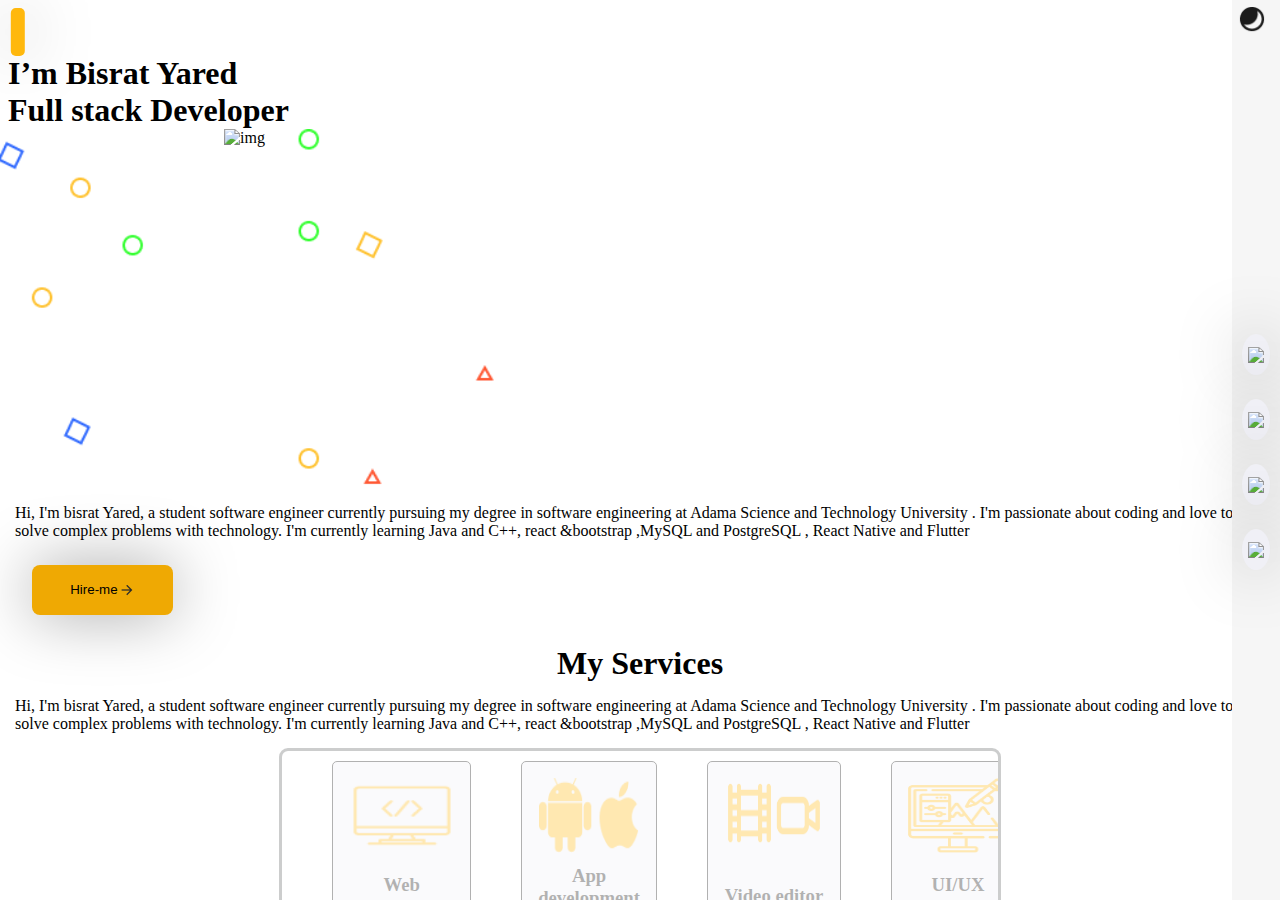
==== commit d636398e: "for the home page the content is finished only desktop version left" ====
--- a/index.html
+++ b/index.html
@@ -14,35 +14,35 @@
   <link rel="stylesheet" href="index.css" />
   
 </head>
-<body data-aside="true">
+<body data-aside="false">
   <nav class="nav-bar">
     <ul id="top-nav-menu">
       <li>
         <img
           id="menu-img"
-          class="nav-btn btn"
+          class="nav-btn img-btn"
           src="icon/menu.png"
           alt="menu"
           
         />
         <ul class="nav-tabs">
           <li>
-            <div class="nav-btn btn menu-ico btn">
+            <div class="nav-btn btn menu-ico btn img-container">
               <img src="icon/icons/Home.png " />
             </div>
           </li>
           <li>
-            <div class="nav-btn btn menu-ico btn ">
+            <div class="nav-btn btn menu-ico btn img-container ">
               <img src="icon/icons/cv.png" />
             </div>
           </li>
           <li>
-            <div class="nav-btn btn menu-ico btn">
+            <div class="nav-btn btn menu-ico btn img-container">
               <img src="icon/icons/Services.png" />
           
           </li>
           <li>
-            <div class="nav-btn btn menu-ico btn">
+            <div class="nav-btn btn menu-ico btn img-container">
               <img src="icon/icons/Contact.png" />
             </div>
           </li>
@@ -71,16 +71,16 @@
         </div>
       </li>
     </ul>
-    <ul id="mode">
-      <li>
-        <img
-          class="nav-btn btn"
+    <ul id="mode" class="img-container">
+      <li>
+        <img
+          class="nav-btn img-btn "
           src="icon/Icons/Contrast.png"
           alt="light dark mode"
         />
       </li>
       <li>
-        <i class="ri-sun-fill nav-btn btn"></i>
+        <i class="ri-sun-fill nav-btn btn "></i>
       </li>
     </ul>
   </nav>
@@ -315,22 +315,73 @@
     <img class="line" src="icon/Line 4.png" alt="line separation" />
   </aside>
   <main>
-        <div class="intro">
-          <div class="main-name">
+        <ul class="intro">
+          <li class="main-name">
             <h1 id="name-my">I’m    Bisrat   Yared 
                 <span id="name-job" > Full stack  Developer </span>
              </h1>
-          </div>
-          <div class="main-photo">
+            </li>
+          <li class="main-photo">
             <img class="photo-in" src="test/Your Image 1.png" alt="img">
-          </div>
-          <div >
+          </li>
+          <li >
             <p class="my-opening">Hi, I'm bisrat Yared, a student software engineer currently pursuing my degree in software engineering at Adama Science and Technology University . I'm passionate about coding and love to solve complex problems with technology. I'm currently learning  Java and C++, react &bootstrap ,MySQL and PostgreSQL , React Native and Flutter
             </p>
-         </div>
-          <div class="Hire-me"></div>
-         </div>
-
+          </li>
+          <li >
+            <button id="call-to-action"  class="btn btn-horizontal ">Hire-me
+              <img src="icon/arrow.png" alt="arrow">
+            </button>
+
+          </div>
+        </ul>
+        <ul id="my-Services">
+          <li id="srv-name">
+            <h1>My Services
+             </h1>
+            </li>
+          <li >
+            <p class="my-opening">Hi, I'm bisrat Yared, a student software engineer currently pursuing my degree in software engineering at Adama Science and Technology University . I'm passionate about coding and love to solve complex problems with technology. I'm currently learning  Java and C++, react &bootstrap ,MySQL and PostgreSQL , React Native and Flutter
+            </p>
+          </li>
+          <li >
+            <ul id="Services">
+              <li class="web  card card1">
+               <div class="icon">
+                <img class="card-img" src="icon/Icons/coding.png" alt="">
+               </div>
+               <h3 class="title-name">Web Development</h3>
+               <p class="description">blog , e-commerce</p>
+              </li>
+              <li class="app  card card2">
+                <div class="icon">
+                <img class="card-img"  src="icon/app.png" alt="">
+
+                </div>
+               <h3 class="title-name">App development</h3>
+               <p class="description">coding, testing, and maintaining</p>
+              </li>
+              <li class="video card card3 ">
+                <div class="icon">
+                                  <img class="card-img" src="icon/video.png" alt="">
+
+                </div>
+                <h3 class="title-name">Video editor</h3>
+                <p class="description">music video, ad video ...</p>
+              </li>
+              <li class="ui card card1">
+                <div class="icon">
+                                  <img class="card-img" src="icon/Icons/ui.png" alt="">
+
+                </div>
+                <h3 class="title-name">UI/UX Design</h3 >
+                <p class="description">Mobile app, website design</p>
+              </li>
+            </ul>
+            </button>
+
+          </div>
+        </ul>
   </main>
 </body>
 <script src="index.js"></script>
--- a/basic-main.css
+++ b/basic-main.css
@@ -0,0 +1,71 @@
+:root{
+    --primary-color:#ffb80d;
+    --secondary-color:#efa903;
+    --third-color:#cc9d31;
+    --white-1st:#ffffff;
+    --white-2nd:#f6f6f6;
+    --white-3rd:#f0f0f6;
+    --white-4th:#767676;
+    --black-1st:#18191a;
+    --black-2nd:#1f1f1f;
+    --black-3rd:#2b2b2b;
+    --black-4th:#3a3b3c;
+    }
+*{
+margin: 0;
+padding: 0;
+}
+.btn{
+  border: none;
+ 
+  outline: none;
+  box-shadow: 0rem 0rem 4rem rgba(0 0 0 / 35%);
+  cursor: pointer;
+  transition: transform, background-color;
+  transition-timing-function: ease;
+  transition-duration: 400ms;
+
+}
+
+.btn-horizontal{
+    display: flex;
+    align-items: center;
+    justify-content: center;
+    border-radius: 8px;
+    line-height: 50px;
+    width: 8.8rem;
+    background-color: var(--secondary-color);
+}
+.img-btn:hover{
+    transform: scale(1.04);
+}
+.img-btn:active {
+    transform:  scale(0.96);
+  }
+.btn:hover {
+    transform: scale(1.04);
+    background-color: var(--primary-color);
+  }
+  
+  .btn:active {
+    background-color: var(--secondary-color);
+    transform:  scale(0.96);
+  }
+body {
+    width: 100vw;
+    height: 100vh;
+    overflow: hidden;
+    background-color: rgb(220, 225, 214);
+  }
+::-webkit-scrollbar {
+    display: none;
+  }
+  
+ul{
+    list-style-type: none;
+}
+.img-container{
+    display: flex;
+    align-items: center;
+    justify-content: center;
+}
--- a/index.css
+++ b/index.css
@@ -1,14 +1,4 @@
-/** @format */
-
-.body {
-  width: 100vw;
-  height: 100vh;
-  overflow: hidden;
-  background-color: rgb(98, 173, 7);
-}
-ul {
-  list-style-type: none;
-}
+
 
 .nav-bar {
   position: fixed;
@@ -26,11 +16,11 @@
   height: 29px;
 }
 .nav-tabs {
-  background-color: var(--white-2nd);
+  /* background-color: var(--white-2nd); */
   border-radius: 9px;
   padding: 1px;
   width: 2.8rem;
-  height: 200px;
+  height: 220px;
   visibility: hidden;
   position: absolute;
   z-index: -10;
@@ -39,14 +29,13 @@
   display: flex;
   align-items: center;
   flex-direction: column;
-  list-style-type: none;
-  gap: 1.5rem;
+  gap: 0.91rem;
   opacity: 0;
-  transition: all 1.5s;
+  transition: all 1.2s ease-out;
 }
 .drop-down {
   visibility: visible;
-  transform: translateY(100%);
+  transform: translateY(95%);
   opacity: 1;
 }
 
@@ -60,10 +49,11 @@
   font-size: 32px;
   color: brown;
 }
-#mode {
+.card#mode {
   display: flex;
   flex-direction: column;
   margin-left: auto;
+  margin-right: 10px;
   list-style-type: none;
 }
 .side-nav-tabs {
@@ -74,14 +64,14 @@
 aside {
   display: none;
 }
-/* main content */
+/* ? main content */
 main {
-  padding-top: 3.2rem;
+  /* padding-top: 0.2rem; */
   position: relative;
-  background-color: rgb(49, 135, 135);
+  background-color:var(--white-1st);
   width: 100vw;
   height: 100vh;
-  overflow: hidden;
+  overflow-y: scroll;
   z-index: 2;
   transition: transform 500ms cubic-bezier(0.13, 0.53, 0.38, 0.97);
 }
@@ -90,14 +80,13 @@
   flex-direction: column;
   align-items: start;
   margin: 0;
+  padding-top:55px;
 }
 .main-name {
   padding-left: 8px;
   margin: 0;
 }
-* {
-   border: 0.5px solid red;
-}
+
 #name-job,
 #name-my {
   display: block;
@@ -108,20 +97,158 @@
   justify-content: center;
   align-self: center;
   width: 100vw;
-  height: 50vh;
+  height: 40vh;
   background-image: url(icon/shapes.png);
   background-repeat: no-repeat;
   background-size: contain;
 }
 .photo-in {
   width: 65%;
-  height: 50vh;
+  height: 40vh;
 }
 .my-opening{
   padding: 15px;
-}
-
+  
+}
+#call-to-action{
+  position: relative;
+  left: 2rem;
+  margin-top: 10px;
+}
+#my-Services{
+  margin-top: 30px;
+  display: flex;
+  flex-direction: column;
+  align-items: center;
+  justify-content: center;
+}
+#srv-name{
+align-self: center;
+}
+/* neon card part */
+#Services{
+max-width: 52vw;
+height: 35vh;
+display: flex;
+border: #5a5c5d solid;
+border-radius: 9px;
+padding: 0 2vw;
+overflow: scroll;
+opacity: 0.3;
+transition: all 1s;
+scroll-snap-type: both mandatory;
+  
+
+}
+#Services > li{
+scroll-snap-align: center;
+}
+#Services:hover{
+  opacity:1;
+}
+.card-img{
+  width: 100px;
+  height: 75px;
+}
+.card{
+  padding: 1rem;
+  position: relative;
+  margin: 10px 25px;
+  background-color: transparent;
+  height: 12rem;
+  width: 12rem;
+  border: 1px solid;
+  background-color: var(--white-3rd);
+  border-radius: 5px;
+  display: flex;
+  align-items: center;
+  justify-content: space-between;
+  flex-direction: column;
+}
+.title-name{
+  text-align: center;
+}
+.card1:hover::before {
+  content: '';
+  position: absolute;
+  left: 0;
+  top: 0;
+  width: 50%;
+  height: 50%;
+  box-shadow: 0 0 25px 9px #ffff01,0 0 4px 2px orange;
+  z-index: -1;
+  animation-name: yellow-shadow;
+  animation-timing-function: ease-in-out;
+  animation-duration: 2.5s;
+  animation-iteration-count: infinite;
+  border-radius: 5px;
+  
+  }
+  .card1:hover::after {
+    content: '';
+    position: absolute;
+    right: 0;
+    bottom: 0;
+    width: 50%;
+    height: 50%;
+    box-shadow: 0 0 20px 9px orange,0 0 4px 2px rgb(255, 85, 6);
+    z-index: -1;
+    animation-name: cyan-shadow;
+    animation-timing-function: ease-in-out;
+        animation-duration: 2.5s;
+    animation-iteration-count: infinite;
+    border-radius: 5px;
+   }
+   .card2:hover::before {
+    content: '';
+    position: absolute;
+    left: 0;
+    top: 0;
+    width: 100%;
+    height: 100%;
+    box-shadow: 0 0 17px 3px rgb(88, 221, 90),0 0 4px 2px rgb(243, 189, 11);
+    z-index: -1;
+  animation-name: gradient-shadow;
+ animation-timing-function: ease;
+   animation-duration: 2s;
+   animation-iteration-count: infinite;
+    border-radius: 5px;
+   }
+  
+  .card3:hover::before {
+    content: '';
+    position: absolute;
+    left: 0;
+    top: 0;
+    width: 50%;
+    height: 100%;
+    box-shadow: 0 0 17px 3px #ffff01,0 0 4px 2px #ffff01;
+    z-index: -1;
+            animation-name: half-yellow-shadow;
+            animation-timing-function: ease;
+            animation-duration: 5s;
+            animation-iteration-count: infinite;
+    border-radius: 5px;
+    }
+  
+  .card3:hover::after {
+    content: '';
+    position: absolute;
+    right: 0;
+    bottom: 0;
+    width: 50%;
+    height: 100%;
+            box-shadow: 0 0 17px 3px #0ff,0 0 4px 2px #0ff;
+    z-index: -1;
+            animation-name: half-cyan-shadow;
+            animation-timing-function: ease;
+            animation-duration: 5s;
+           animation-iteration-count: infinite;
+    border-radius: 5px;
+    }
+  
 @media screen and (min-width: 792px) {
+ 
   .toggle-btn,
   aside {
     display: inherit;
@@ -134,7 +261,7 @@
     justify-content: center;
     list-style-type: none;
     flex-direction: column;
-    width: 2.9rem;
+    width: 2rem;
     height: 100vh;
     right: 0;
   }
@@ -164,7 +291,7 @@
     left: 1.4%;
     top: 0.5rem;
     transform: translateX(-50%);
-    background-color: rgb(255, 187, 0);
+    background-color: var(--primary-color);
     border: none;
     border-radius: 5px;
     outline: none;
@@ -208,9 +335,9 @@
   }
   body[data-aside="true"] > main {
     transform: translateX(20%);
-    width: 80vw;
-    padding-right:50px ;
-    left:3.7rem;
+    width: 77.5vw;
+    overflow-x: hidden;
+    left:3.9rem;
   }
   body[data-aside="true"] > .toggle-btn {
     transform: translateX(1970%);
@@ -226,6 +353,7 @@
     gap: 5px;
   }
   #photo {
+    border: 0.91px solid;
     border-radius: 100%;
     width: 70%;
     height: 13vw;
@@ -278,9 +406,168 @@
     left: 30%;
     bottom: -0.5%;
   }
+  /* ? main content in desktop */
 }
 @media screen and (min-width: 1920px) {
   .wrapper {
     max-width: 1920px;
   }
 }
+
+@keyframes yellow-shadow {
+  0% {
+    top: 0;
+    left: 0;
+  }
+  25% {
+    top: 50%;
+    left: 0;
+  }
+  50% {
+    top: 50%;
+    left: 50%;
+  }
+  75% {
+    top: 0;
+    left: 50%;
+  }
+  100% {
+    top: 0;
+    left: 0;
+  }
+}
+
+@keyframes cyan-shadow {
+  0% {
+    right: 0;
+    bottom: 0;
+  }
+  25% {
+    right: 0;
+    bottom: 50%;
+  }
+  50% {
+    right: 50%;
+    bottom: 50%;
+  }
+  75% {
+    right: 50%;
+    bottom: 0;
+  }
+  100% {
+    right: 0;
+    bottom: 0;
+  }
+}
+
+@keyframes gradient-shadow {
+  0% {
+            box-shadow: 0 0 17px 3px #C586C0,0 0 4px 2px #C586C0;
+  }
+  20% {
+            box-shadow: 0 0 17px 3px #0ff,0 0 4px 2px #0ff;
+  }
+  40% {
+            box-shadow: 0 0 17px 3px rgb(240, 192, 115),0 0 4px 2px #0f0;
+  }
+  60% {
+            box-shadow: 0 0 17px 3px #0195ff,0 0 4px 2px #ffff01;
+  }
+  80% {
+            box-shadow: 0 0 17px 3px rgb(0, 255, 47),0 0 4px 2px #f00;
+  }
+  100% {
+            box-shadow: 0 0 17px 3px #C586C0,0 0 4px 2px #C586C0;
+  }
+}
+
+@keyframes half-yellow-shadow {
+  0% {
+    top: 0;
+    left: 0;
+    height: 50%;
+    width: 50%;
+  }
+  16.66% {
+    top: 0;
+    left: 0;
+    height: 50%;
+    width: 100%;
+  }
+  32.32% {
+    top: 0;
+    left: 50%;
+    height: 50%;
+    width: 50%;
+  }
+  49.98% {
+    top: 50%;
+    left: 50%;
+    height: 50%;
+    width: 50%;
+  }
+  66.64% {
+    top: 50%;
+    left: 0;
+    height: 50%;
+    width: 100%;
+  }
+  83.3% {
+    top: 50%;
+    left: 0;
+    height: 50%;
+    width: 50%;
+  }
+  100% {
+    top: 0;
+    left: 0;
+    height: 50%;
+    width: 50%;
+  }
+}
+
+
+@keyframes half-cyan-shadow {
+  0% {
+    bottom: 0;
+    right: 0;
+    height: 50%;
+    width: 50%;
+  }
+  16.66% {
+    bottom: 0;
+    right: 0;
+    height: 50%;
+    width: 100%;
+  }
+  32.32% {
+    bottom: 0;
+    right: 50%;
+    height: 50%;
+    width: 50%;
+  }
+  49.98% {
+    bottom: 50%;
+    right: 50%;
+    height: 50%;
+    width: 50%;
+  }
+  66.64% {
+    bottom: 50%;
+    right: 0;
+    height: 50%;
+    width: 100%;
+  }
+  83.3% {
+    bottom: 50%;
+    right: 0;
+    height: 50%;
+    width: 50%;
+  }
+  100% {
+    bottom: 0;
+    right: 0;
+    height: 50%;
+    width: 50%;
+  }
+}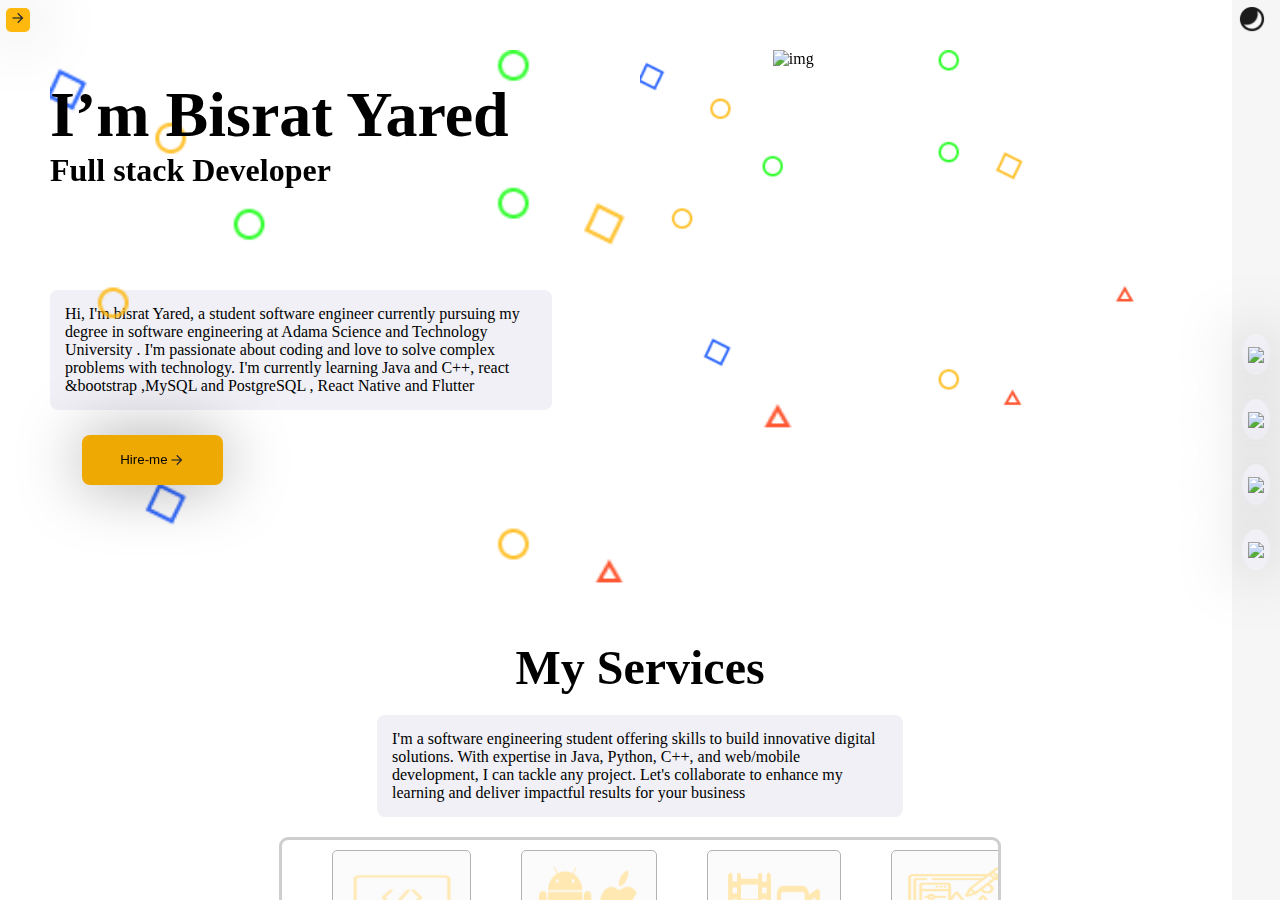
==== commit 769536e0: "home page finished" ====
--- a/index.html
+++ b/index.html
@@ -74,17 +74,18 @@
     <ul id="mode" class="img-container">
       <li>
         <img
-          class="nav-btn img-btn "
+          class="nav-btn img-btn dark"
           src="icon/Icons/Contrast.png"
           alt="light dark mode"
         />
       </li>
       <li>
-        <i class="ri-sun-fill nav-btn btn "></i>
+        <img src="icon/sun-icon-8565.png" class="ri-sun-fill nav-btn img-btn light "></i>
       </li>
     </ul>
   </nav>
-  <button class="toggle-btn btn" onclick="toggleaside()"></button>
+  <button class="toggle-btn btn img-container" onclick="toggleaside()">
+  <img src="icon/arrow.png" alt=""></button>
   <aside>
     <div id="nav-links">
       <div id="profile">
@@ -316,7 +317,7 @@
   </aside>
   <main>
         <ul class="intro">
-          <li class="main-name">
+         <li> <ul class="intro-min"> <li class="main-name">
             <h1 id="name-my">I’m    Bisrat   Yared 
                 <span id="name-job" > Full stack  Developer </span>
              </h1>
@@ -324,8 +325,9 @@
           <li class="main-photo">
             <img class="photo-in" src="test/Your Image 1.png" alt="img">
           </li>
+          </ul> </li>
           <li >
-            <p class="my-opening">Hi, I'm bisrat Yared, a student software engineer currently pursuing my degree in software engineering at Adama Science and Technology University . I'm passionate about coding and love to solve complex problems with technology. I'm currently learning  Java and C++, react &bootstrap ,MySQL and PostgreSQL , React Native and Flutter
+            <p class="my-opening pge1">Hi, I'm bisrat Yared, a student software engineer currently pursuing my degree in software engineering at Adama Science and Technology University . I'm passionate about coding and love to solve complex problems with technology. I'm currently learning  Java and C++, react &bootstrap ,MySQL and PostgreSQL , React Native and Flutter
             </p>
           </li>
           <li >
@@ -340,8 +342,8 @@
             <h1>My Services
              </h1>
             </li>
-          <li >
-            <p class="my-opening">Hi, I'm bisrat Yared, a student software engineer currently pursuing my degree in software engineering at Adama Science and Technology University . I'm passionate about coding and love to solve complex problems with technology. I'm currently learning  Java and C++, react &bootstrap ,MySQL and PostgreSQL , React Native and Flutter
+          <li class="pge2">
+            <p class="my-opening ">I'm a software engineering student offering skills to build innovative digital solutions. With expertise in Java, Python, C++, and web/mobile development, I can tackle any project. Let's collaborate to enhance my learning and deliver impactful results for your business
             </p>
           </li>
           <li >
@@ -382,6 +384,7 @@
 
           </div>
         </ul>
+
   </main>
 </body>
 <script src="index.js"></script>
--- a/basic-main.css
+++ b/basic-main.css
@@ -14,17 +14,16 @@
 *{
 margin: 0;
 padding: 0;
+
 }
 .btn{
   border: none;
- 
   outline: none;
   box-shadow: 0rem 0rem 4rem rgba(0 0 0 / 35%);
   cursor: pointer;
   transition: transform, background-color;
   transition-timing-function: ease;
   transition-duration: 400ms;
-
 }
 
 .btn-horizontal{
@@ -55,7 +54,7 @@
     width: 100vw;
     height: 100vh;
     overflow: hidden;
-    background-color: rgb(220, 225, 214);
+    background-color: var(--white-1st);
   }
 ::-webkit-scrollbar {
     display: none;
--- a/index.css
+++ b/index.css
@@ -44,17 +44,36 @@
   padding: 6px;
   border-radius: 100%;
 }
-.ri-sun-fill {
-  display: none;
-  font-size: 32px;
-  color: brown;
-}
-.card#mode {
+
+#mode {
   display: flex;
   flex-direction: column;
   margin-left: auto;
   margin-right: 10px;
-  list-style-type: none;
+  list-style-type: none;  
+  transition: all 1s;
+}
+.ri-sun-fill {
+  visibility: hidden;
+   position: relative;
+   top:-32px;
+   border-radius: 100%;
+  font-size: 32px;
+  transition: all 1s;
+  opacity: 0;
+}
+.ri-sun-fill:hover {
+background-color: var(--primary-color);
+
+}
+.changed{
+  visibility: hidden;
+  opacity: 0;
+}
+.changel{
+  opacity: 1;
+  visibility: visible;
+
 }
 .side-nav-tabs {
   display: none;
@@ -284,8 +303,8 @@
   /* side bar part */
 
   .toggle-btn {
-    height: 3rem;
-    width: 0.9rem;
+    height: 1.5rem;
+    width: 1.5rem;
     position: fixed;
     z-index: 3;
     left: 1.4%;
@@ -340,7 +359,7 @@
     left:3.9rem;
   }
   body[data-aside="true"] > .toggle-btn {
-    transform: translateX(1970%);
+    transform: translateX(1160%);
     transition-duration: 400ms;
     transition-timing-function: ease-out;
   }
@@ -407,6 +426,121 @@
     bottom: -0.5%;
   }
   /* ? main content in desktop */
+  main {
+    position: relative;
+    background-color:var(--white-1st);
+    width: 100vw;
+    height: 100vh;
+    overflow-y: scroll;
+    z-index: 2;
+    transition: transform 500ms cubic-bezier(0.13, 0.53, 0.38, 0.97);
+  }
+  .intro {
+    display: flex;
+    flex-direction: column;
+    align-items: start;
+    margin: 50px;
+    padding-top:0px;
+    background-image: url(icon/shapes.png);
+    background-repeat: no-repeat;
+    background-size: contain;
+    
+  }
+  .intro li{
+    width: 100%;
+  }
+  .intro-min{
+    display: flex;
+    width: 100%;
+  
+    flex-direction: row;
+    justify-content: space-between;
+    
+  }
+  .main-name {
+    /* border: 2px solid rgb(85, 255, 0); */
+    padding:  28px 0 ;
+    font-size: xx-large;
+    margin: 0;
+    display: inline;
+  }
+  
+  /* #name-job, */
+  #name-job {
+    font-size: xx-large;
+    }
+  .photo-in {
+    width: 55%;
+  }
+  .pge1{
+    top: -120px;    
+    
+  }
+  .my-opening{
+    padding: 15px;
+    width: 40%;
+    position: relative;
+    z-index: -1;
+    border-radius: 8px;
+    backdrop-filter: blur(10px);
+    background-color: var(--white-3rd); 
+  }
+  #call-to-action{
+    top: -105px; 
+  }
+  
+  #srv-name{
+  font-size: x-large;
+  }
+  .pge2{
+    margin: 20px;
+    display: flex;
+    justify-content: center;
+  }
+  /* neon card part */
+  #Services{
+  max-width: 52vw;
+  height: 35vh;
+  display: flex;
+  border: #5a5c5d solid;
+  border-radius: 9px;
+  padding: 0 2vw;
+  overflow: scroll;
+  opacity: 0.3;
+  transition: all 1s;
+  scroll-snap-type: both mandatory;
+    
+  
+  }
+  #Services > li{
+  scroll-snap-align: center;
+  }
+  #Services:hover{
+    opacity:1;
+  }
+  .card-img{
+    width: 100px;
+    height: 75px;
+  }
+  .card{
+    padding: 1rem;
+    position: relative;
+    margin: 10px 25px;
+    background-color: transparent;
+    height: 12rem;
+    width: 12rem;
+    border: 1px solid;
+    background-color: var(--white-3rd);
+    border-radius: 5px;
+    display: flex;
+    align-items: center;
+    justify-content: space-between;
+    flex-direction: column;
+  }
+  .title-name{
+    text-align: center;
+  }
+  
 }
 @media screen and (min-width: 1920px) {
   .wrapper {
